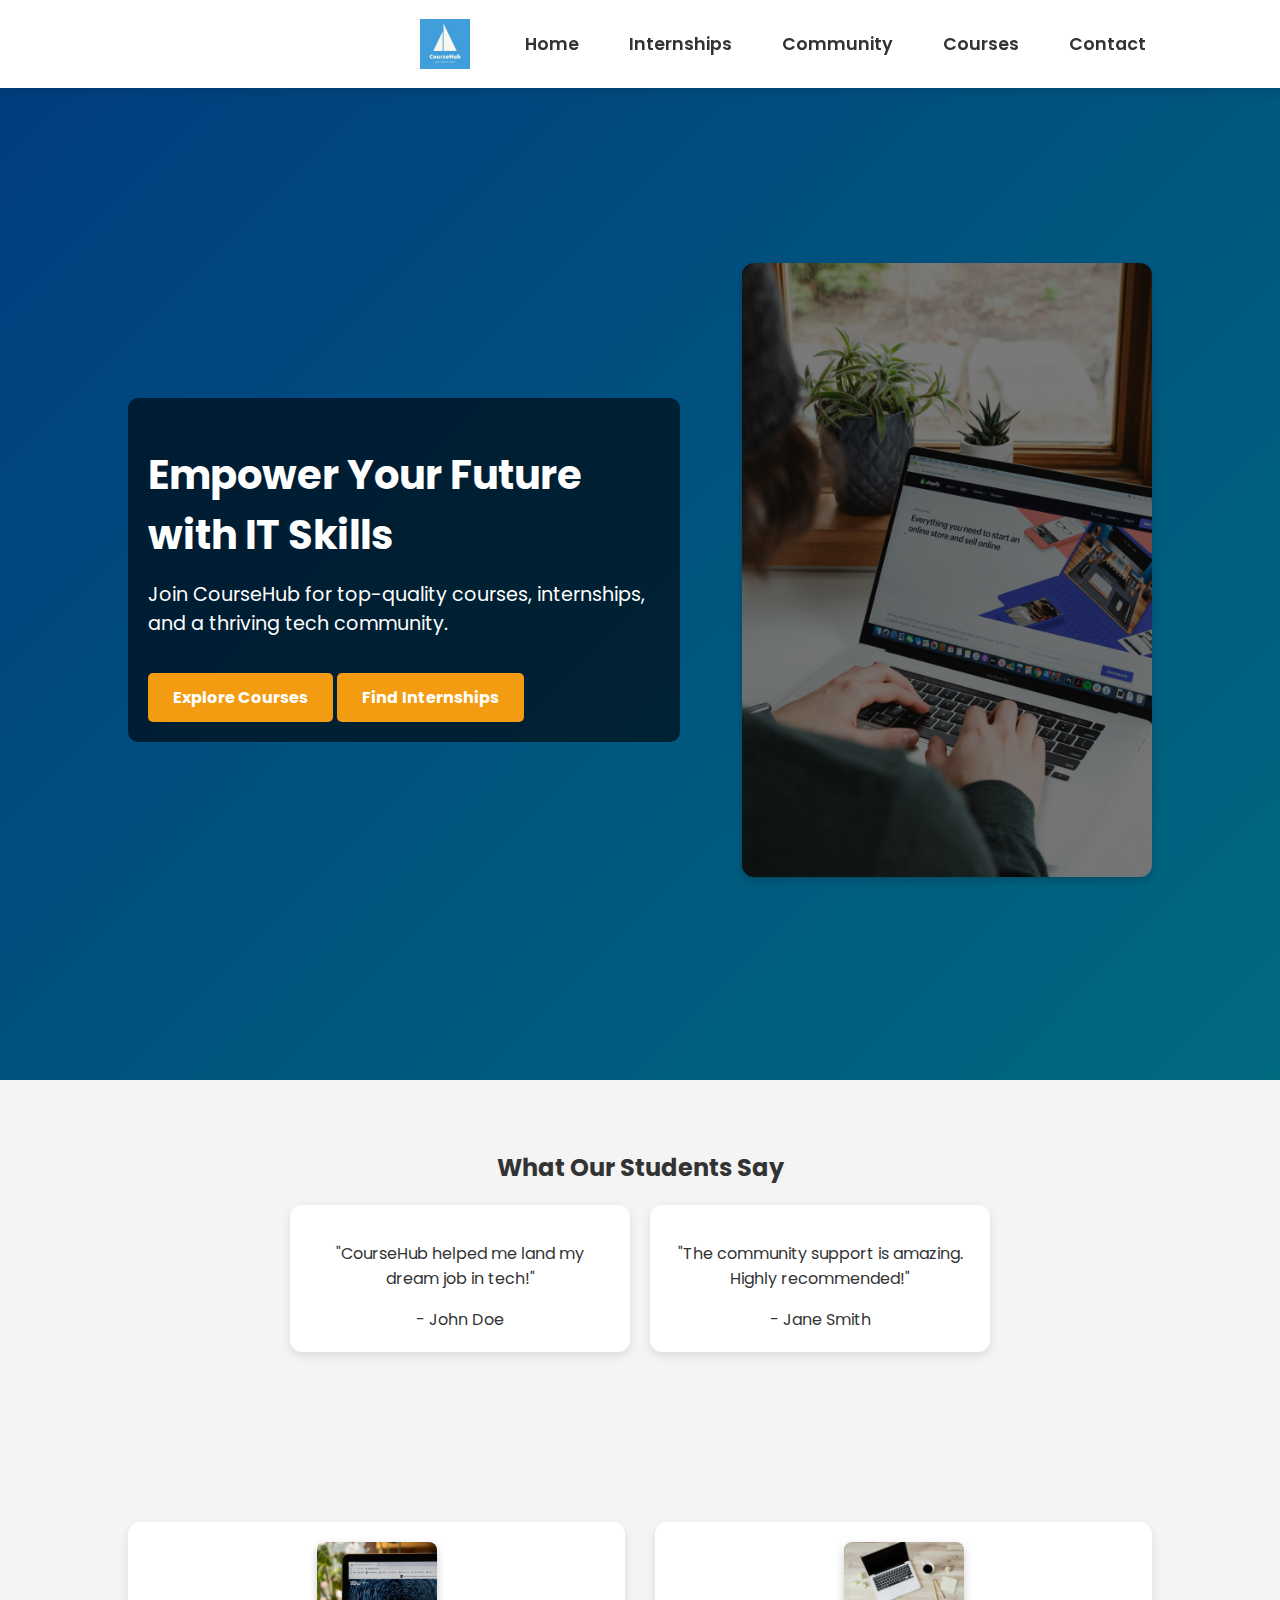
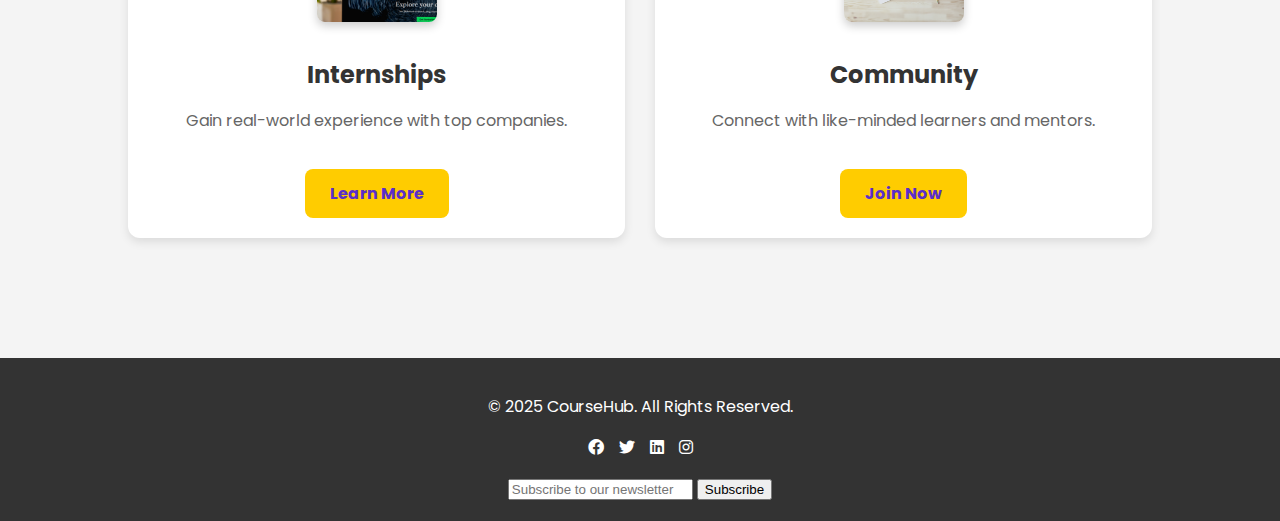
==== index.html @ 1e1254ca "Add files via upload" ====
<!DOCTYPE html>
<html lang="en">
  <head>
    <!-- Add this to the head of your HTML files -->
    <link
      rel="stylesheet"
      href="https://cdnjs.cloudflare.com/ajax/libs/font-awesome/6.0.0-beta3/css/all.min.css"
    />
    <meta charset="UTF-8" />
    <meta name="viewport" content="width=device-width, initial-scale=1.0" />
    <title>CourseHub - Learn & Grow</title>
    <link rel="stylesheet" href="styles.css" />
    <script defer src="script.js"></script>
    <link
      href="https://fonts.googleapis.com/css2?family=Poppins:wght@300;400;600&display=swap"
      rel="stylesheet"
    />
    <style>
      /* General Styles */
      body {
        font-family: "Poppins", sans-serif;
        margin: 0;
        padding: 0;
        background-color: #f4f4f4;
      }

      header {
        background: white;
        padding: 15px 10%;
        display: flex;
        align-items: center;
        justify-content: space-between;
        box-shadow: 0px 4px 10px rgba(0, 0, 0, 0.1);
      }

      .logo {
        margin-right: auto; /* Moves the logo to the far left */
      }

      .logo img {
        height: 50px; /* Adjust size if needed */
      }

      .nav-links {
        list-style: none;
        display: flex;
        gap: 20px;
      }

      .nav-links li {
        display: inline;
      }

      .nav-links a {
        text-decoration: none;
        font-weight: 600;
        color: #333;
        transition: color 0.3s ease;
      }

      .nav-links a:hover {
        color: #007bff;
      }

      /* Hero Section */
      .hero {
        display: flex;
        align-items: center;
        justify-content: space-between;
        text-align: left;
        padding: 60px 10%;
        background: linear-gradient(135deg, #007bff, #00d4ff);
        color: white;
        min-height: 60vh;
      }

      .hero-content {
        max-width: 50%;
      }

      .hero h1 {
        font-size: 2.5rem;
        margin-bottom: 15px;
      }

      .hero p {
        font-size: 1.2rem;
        margin-bottom: 20px;
      }

      .hero img {
        max-width: 40%;
        border-radius: 12px;
        box-shadow: 0px 4px 10px rgba(0, 0, 0, 0.2);
      }

      .btn {
        display: inline-block;
        padding: 12px 25px;
        background-color: #ffcc00;
        color: #333;
        text-decoration: none;
        font-weight: 600;
        border-radius: 8px;
        transition: background 0.3s ease-in-out;
      }

      .btn:hover {
        background-color: #ffaa00;
      }

      /* Features Section */
      .features {
        display: flex;
        justify-content: center;
        gap: 30px;
        padding: 50px 10%;
      }

      .feature-box {
        background: white;
        padding: 20px;
        border-radius: 12px;
        box-shadow: 0px 4px 10px rgba(0, 0, 0, 0.1);
        text-align: center;
        width: 350px;
        display: flex;
        flex-direction: column;
        justify-content: space-between;
        height: 100%;
      }

      .feature-box img {
        max-width: 100%;
        border-radius: 8px;
      }

      .feature-box h3 {
        margin: 15px 0;
      }

      .feature-content {
        flex-grow: 1;
      }

      .feature-box .btn {
        margin-top: auto;
      }

      /* Footer */
      footer {
        background: #333;
        color: white;
        text-align: center;
        padding: 20px 10px;
        margin-top: 50px;
      }

      .social-links {
        list-style: none;
        padding: 0;
        display: flex;
        justify-content: center;
        gap: 15px;
      }

      .social-links a {
        color: white;
        text-decoration: none;
        font-weight: bold;
      }

      /* Responsive Design */
      @media (max-width: 768px) {
        .hero {
          flex-direction: column;
          text-align: center;
        }

        .hero-content {
          max-width: 100%;
        }

        .hero img {
          max-width: 80%;
          margin-top: 20px;
        }

        .features {
          flex-direction: column;
          align-items: center;
        }

        .feature-box {
          width: 90%;
        }
      }
    </style>
  </head>
  <body>
    <header>
      <div class="progress-bar"></div>
      <div class="theme-toggle">
        <i class="fas fa-moon"></i>
        <!-- Moon icon for dark mode -->
      </div>
      <nav>
        <div class="logo">
          <img src="images/logo.jpeg" alt="CourseHub Logo" />
        </div>
        <ul class="nav-links">
          <li><a href="index.html">Home</a></li>
          <li><a href="internship.html">Internships</a></li>
          <li><a href="community.html">Community</a></li>
          <li><a href="courses.html">Courses</a></li>
          <li><a href="contact.html">Contact</a></li>
        </ul>
      </nav>
    </header>

    <!-- Update the Hero Section -->
    <section class="hero">
      <div class="hero-content">
        <h1>Empower Your Future with IT Skills</h1>
        <p>
          Join CourseHub for top-quality courses, internships, and a thriving
          tech community.
        </p>
        <a href="courses.html" class="btn">Explore Courses</a>
        <a href="internship.html" class="btn btn-secondary">Find Internships</a>
      </div>
      <img src="images/explore.jpg" alt="Explore Learning" />
    </section>

    <!-- Add Testimonials Section -->
    <section class="testimonials">
      <h2>What Our Students Say</h2>
      <div class="testimonial-container">
        <div class="testimonial-box">
          <p>"CourseHub helped me land my dream job in tech!"</p>
          <span>- John Doe</span>
        </div>
        <div class="testimonial-box">
          <p>"The community support is amazing. Highly recommended!"</p>
          <span>- Jane Smith</span>
        </div>
      </div>
    </section>

    <section class="features">
      <div class="feature-box">
        <img src="images/internship.jpg" alt="Internships" />
        <div class="feature-content">
          <h3>Internships</h3>
          <p>Gain real-world experience with top companies.</p>
        </div>
        <a href="internship.html" class="btn">Learn More</a>
      </div>

      <div class="feature-box">
        <img src="images/community.jpg" alt="Community" />
        <div class="feature-content">
          <h3>Community</h3>
          <p>Connect with like-minded learners and mentors.</p>
        </div>
        <a href="community.html" class="btn">Join Now</a>
      </div>
    </section>

    <!-- Update Footer -->
    <footer>
      <div class="footer-content">
        <p>&copy; 2025 CourseHub. All Rights Reserved.</p>
        <ul class="social-links">
          <li>
            <a href="#"><i class="fab fa-facebook"></i></a>
          </li>
          <li>
            <a href="#"><i class="fab fa-twitter"></i></a>
          </li>
          <li>
            <a href="#"><i class="fab fa-linkedin"></i></a>
          </li>
          <li>
            <a href="#"><i class="fab fa-instagram"></i></a>
          </li>
        </ul>
        <form class="newsletter-form">
          <input
            type="email"
            placeholder="Subscribe to our newsletter"
            required
          />
          <button type="submit">Subscribe</button>
        </form>
      </div>
    </footer>
    <div class="loader-wrapper">
      <div class="loader"></div>
    </div>

    <button class="scroll-to-top">
      <i class="fas fa-arrow-up"></i>
    </button>
  </body>
</html>
---- styles.css ----
/* General Styles */
body {
    font-family: 'Arial', sans-serif;
    margin: 0;
    padding: 0;
    box-sizing: border-box;
    background-color: #f8f9fa;
    color: #333;
}

/* Navigation Bar */
header {
    background: #002147;
    color: white;
    padding: 15px 20px;
    position: fixed;
    width: 100%;
    top: 0;
    left: 0;
    z-index: 1000;
}

nav {
    display: flex;
    justify-content: space-between;
    align-items: center;
    max-width: 1200px;
    margin: auto;
}

.logo {
    font-size: 1.8em;
    font-weight: bold;
}

.nav-links {
    list-style: none;
    display: flex;
}

.nav-links li {
    margin: 0 15px;
}

.nav-links a {
    color: white;
    text-decoration: none;
    font-size: 1.1em;
    transition: color 0.3s;
}

.nav-links a:hover {
    color: #f39c12;
}

.menu-toggle {
    display: none;
    font-size: 2em;
    cursor: pointer;
}

/* Hero Section */
.hero {
    background: linear-gradient(rgba(0, 0, 0, 0.7), rgba(0, 0, 0, 0.7)), url('images/hero-bg.jpg') no-repeat center center/cover;
    color: white;
    text-align: center;
    padding: 150px 20px;
    margin-top: 60px;
}

.hero h1 {
    font-size: 2.5em;
    font-weight: bold;
}

.hero p {
    font-size: 1.2em;
    margin-top: 10px;
    max-width: 600px;
    margin-left: auto;
    margin-right: auto;
}

.hero .btn {
    display: inline-block;
    margin-top: 15px;
    padding: 12px 25px;
    background: #f39c12;
    color: white;
    text-decoration: none;
    font-weight: bold;
    border-radius: 5px;
    transition: background 0.3s;
}

.hero .btn:hover {
    background: #e67e22;
}

/* Feature Sections */
.features {
    display: flex;
    justify-content: space-between;
    flex-wrap: wrap;
    max-width: 1200px;
    margin: 50px auto;
    text-align: center;
    padding: 20px;
}

.feature-box {
    flex: 1;
    background: white;
    margin: 20px;
    padding: 30px;
    border-radius: 10px;
    box-shadow: 0 4px 8px rgba(0, 0, 0, 0.1);
    transition: transform 0.3s;
}

.feature-box:hover {
    transform: scale(1.05);
}

.feature-box img {
    width: 100%;
    height: 180px;
    object-fit: cover;
    border-radius: 10px;
}

/* Footer */
footer {
    text-align: center;
    background: #002147;
    color: white;
    padding: 20px;
    margin-top: 50px;
}

/* Responsive Design */
@media (max-width: 768px) {
    .nav-links {
        display: none;
        flex-direction: column;
        background: #003366;
        position: absolute;
        top: 60px;
        left: 0;
        width: 100%;
    }
    
    .nav-links li {
        text-align: center;
        margin: 10px 0;
    }
    
    .menu-toggle {
        display: block;
    }
    
    .nav-links.active {
        display: flex;
    }
    
    .features {
        flex-direction: column;
        align-items: center;
    }
}
.logo img {
    height: 50px; /* Adjust the size */
    width: auto;
    display: block;
}

.hero {
    background: url("images/explore.jpg") no-repeat center center/cover;
    height: 100vh;
    display: flex;
    align-items: center;
    justify-content: center;
    text-align: center;
    color: white; /* Ensure text is readable */
    position: relative;
}

.hero::before {
    content: "";
    position: absolute;
    top: 0;
    left: 0;
    width: 100%;
    height: 100%;
    background: rgba(0, 0, 0, 0.5); /* Adds a dark overlay for better readability */
}

.hero-content {
    position: relative;
    z-index: 2; /* Ensures the text is above the overlay */
    max-width: 800px;
    padding: 20px;
    background: rgba(0, 0, 0, 0.6); /* Semi-transparent black background */
    border-radius: 10px;
}
.explore-future {
    text-align: center;
    padding: 40px 20px;
    background: #f4f4f4;
    font-size: 1.5rem;
}

.internship-section, .community-section {
    text-align: center;
    padding: 50px 20px;
    background: white;
}

.internship-section h2, .community-section h2 {
    font-size: 2rem;
    color: #333;
    margin-bottom: 10px;
}

.internship-section p, .community-section p {
    font-size: 1.2rem;
    color: #666;
    margin-bottom: 20px;
}

.internship-section img, .community-section img {
    width: 80%;
    max-width: 600px;
    height: auto;
    border-radius: 10px;
    box-shadow: 0px 4px 10px rgba(0, 0, 0, 0.2);
    transition: transform 0.3s ease-in-out;
}

.internship-section img:hover, .community-section img:hover {
    transform: scale(1.05);
}

.feature-box {
    display: flex;
    align-items: center;
    justify-content: space-between;
    background: white;
    padding: 20px;
    border-radius: 10px;
    box-shadow: 0px 4px 10px rgba(0, 0, 0, 0.1);
    max-width: 800px;
    margin: 20px auto;
    gap: 20px;
}

.feature-box img {
    width: 120px;
    height: auto;
    border-radius: 10px;
    box-shadow: 0px 4px 10px rgba(0, 0, 0, 0.2);
}

.feature-box h3 {
    font-size: 1.5rem;
    color: #333;
}

.feature-box p {
    font-size: 1rem;
    color: #666;
}

.feature-box a {
    text-decoration: none;
    font-weight: bold;
    color: #5a2ecb;
}

/* Button Animations */
.btn {
    display: inline-block;
    padding: 12px 25px;
    background-color: #007bff;
    color: white;
    text-decoration: none;
    font-weight: bold;
    border-radius: 8px;
    transition: all 0.3s ease-in-out;
  }
  
  .btn:hover {
    background-color: #0056b3;
    transform: translateY(-3px);
    box-shadow: 0px 4px 10px rgba(0, 0, 0, 0.2);
  }
  
  .btn-secondary {
    background-color: #ffcc00;
    color: #333;
  }
  
  .btn-secondary:hover {
    background-color: #ffaa00;
  }

  /* Testimonials Section */
.testimonials {
    text-align: center;
    padding: 50px 20px;
    background: #f4f4f4;
  }
  
  .testimonial-container {
    display: flex;
    justify-content: center;
    gap: 20px;
    flex-wrap: wrap;
  }
  
  .testimonial-box {
    background: white;
    padding: 20px;
    border-radius: 12px;
    box-shadow: 0px 4px 10px rgba(0, 0, 0, 0.1);
    max-width: 300px;
    transition: transform 0.3s ease-in-out;
  }
  
  .testimonial-box:hover {
    transform: translateY(-5px);
  }

  /* Dark Mode Styles */
body.dark-mode {
    background-color: #121212;
    color: #ffffff;
  }
  
  body.dark-mode header {
    background-color: #1f1f1f;
  }
  
  body.dark-mode .feature-box,
  body.dark-mode .community-box,
  body.dark-mode .internship-box,
  body.dark-mode .course-box {
    background-color: #1f1f1f;
    color: #ffffff;
  }
  
  body.dark-mode .btn {
    background-color: #007bff;
    color: #ffffff;
  }
  
  body.dark-mode .btn:hover {
    background-color: #0056b3;
  }
  
  .theme-toggle {
    cursor: pointer;
    margin-left: 20px;
    font-size: 1.5rem;
  }

  /* Loading Animation */
.loader-wrapper {
    position: fixed;
    top: 0;
    left: 0;
    width: 100%;
    height: 100%;
    background: #ffffff;
    display: flex;
    justify-content: center;
    align-items: center;
    z-index: 9999;
    transition: opacity 0.5s ease;
  }
  
  .loader {
    border: 8px solid #f3f3f3;
    border-top: 8px solid #007bff;
    border-radius: 50%;
    width: 60px;
    height: 60px;
    animation: spin 1s linear infinite;
  }
  
  @keyframes spin {
    0% { transform: rotate(0deg); }
    100% { transform: rotate(360deg); }
  }
  
  .loader-wrapper.hidden {
    opacity: 0;
    pointer-events: none;

  }

  /* Scroll-to-Top Button */
.scroll-to-top {
    position: fixed;
    bottom: 20px;
    right: 20px;
    background-color: #007bff;
    color: white;
    border: none;
    border-radius: 50%;
    width: 50px;
    height: 50px;
    font-size: 1.5rem;
    cursor: pointer;
    display: none;
    transition: background-color 0.3s ease;
  }
  
  .scroll-to-top:hover {
    background-color: #0056b3;
  }
  
  .scroll-to-top.visible {
    display: block;
  }

  .progress-bar {
    position: fixed;
    top: 0;
    left: 0;
    height: 4px;
    background: #007bff;
    width: 0%;
    z-index: 1001;
  }
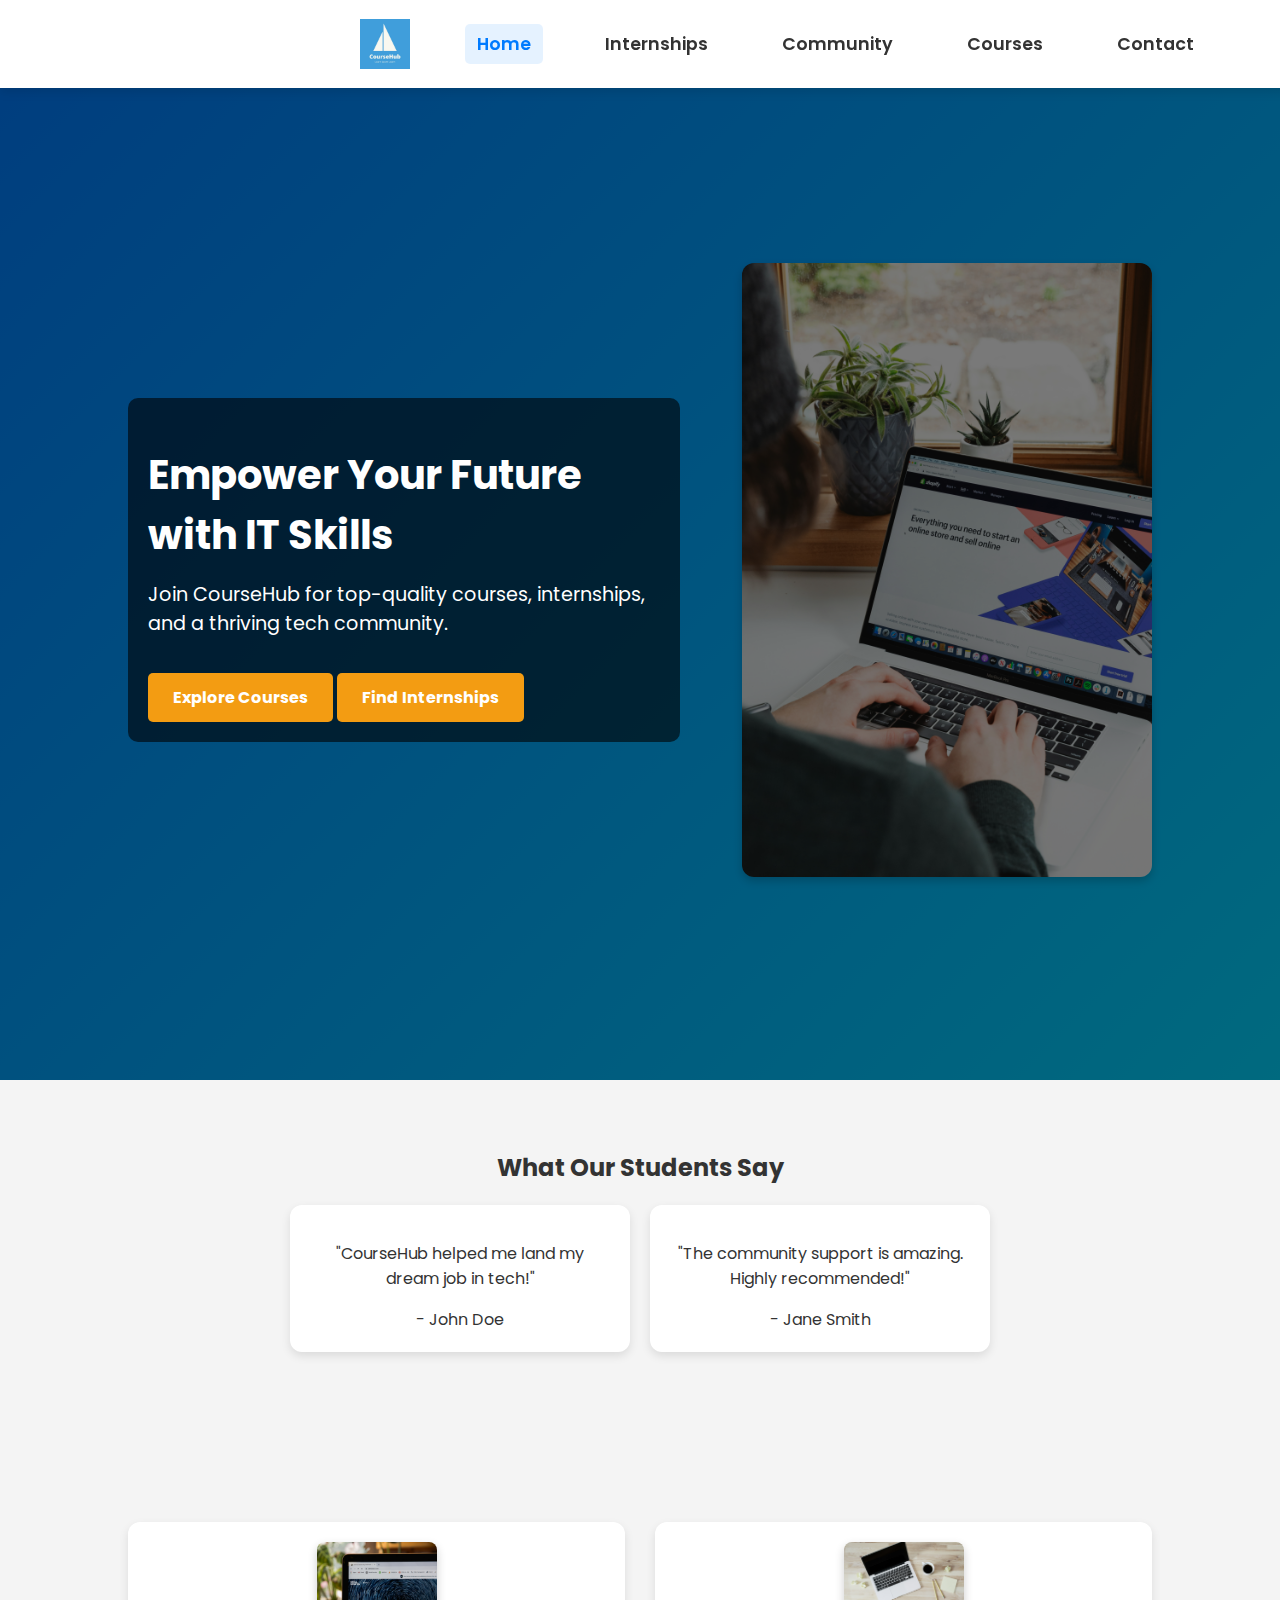
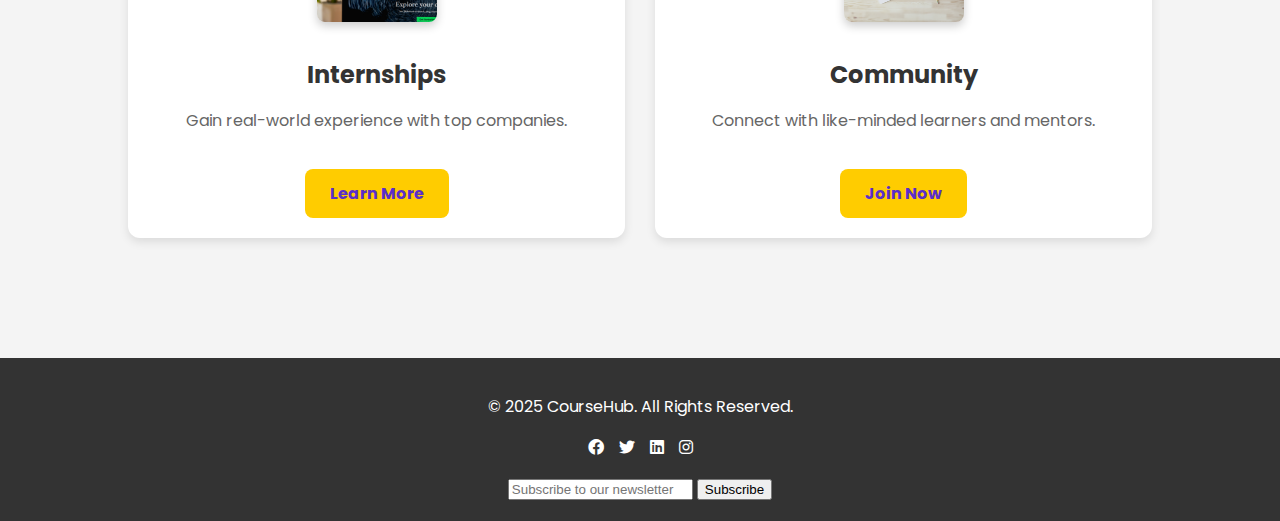
==== commit 0eb80b64: "index.html" ====
--- a/index.html
+++ b/index.html
@@ -215,6 +215,9 @@
           <li><a href="courses.html">Courses</a></li>
           <li><a href="contact.html">Contact</a></li>
         </ul>
+        <div class="menu-toggle">
+          <i class="fas fa-bars"></i>
+        </div>
       </nav>
     </header>
 
--- a/styles.css
+++ b/styles.css
@@ -432,4 +432,176 @@
     background: #007bff;
     width: 0%;
     z-index: 1001;
-  }+  }
+/* Bad: Fixed width */
+.container {
+  width: 1200px;
+}
+
+/* Good: Responsive width */
+.container {
+  width: 100%;
+  max-width: 1200px; /* Optional: Limits width on larger screens */
+}
+
+/* Default styles for larger screens */
+.container {
+  display: flex;
+  justify-content: space-between;
+}
+
+/* Styles for screens smaller than 768px (mobile devices) */
+@media (max-width: 768px) {
+  .container {
+    flex-direction: column; /* Stack items vertically */
+    align-items: center; /* Center items */
+  }
+}
+
+img {
+  max-width: 100%;
+  height: auto;
+}
+
+/* Hide the menu toggle button on larger screens */
+.menu-toggle {
+  display: none;
+  font-size: 1.5rem;
+  cursor: pointer;
+}
+
+/* Show the menu toggle button on smaller screens */
+@media (max-width: 768px) {
+  .menu-toggle {
+    display: block;
+  }
+
+  .nav-links {
+    display: none;
+    flex-direction: column;
+    background: #333;
+    position: absolute;
+    top: 60px;
+    left: 0;
+    width: 100%;
+    text-align: center;
+  }
+
+  .nav-links.active {
+    display: flex;
+  }
+}
+
+p {
+  word-wrap: break-word; /* Break long words */
+  overflow-wrap: break-word; /* Alternative for modern browsers */
+}
+
+/* General Styles */
+body {
+  font-family: "Poppins", sans-serif;
+  margin: 0;
+  padding: 0;
+  overflow-x: hidden; /* Prevent horizontal scrolling */
+}
+
+/* Header */
+header {
+  background: white;
+  padding: 15px 10%;
+  display: flex;
+  align-items: center;
+  justify-content: space-between;
+  box-shadow: 0px 4px 10px rgba(0, 0, 0, 0.1);
+}
+
+/* Navigation */
+.nav-links {
+  list-style: none;
+  display: flex;
+  gap: 20px;
+}
+
+.menu-toggle {
+  display: none;
+  font-size: 1.5rem;
+  cursor: pointer;
+}
+
+/* Hero Section */
+.hero {
+  display: flex;
+  align-items: center;
+  justify-content: space-between;
+  padding: 60px 10%;
+  background: linear-gradient(135deg, #007bff, #00d4ff);
+  color: white;
+}
+
+.hero-content {
+  max-width: 50%;
+}
+
+.hero img {
+  max-width: 40%;
+  border-radius: 12px;
+  box-shadow: 0px 4px 10px rgba(0, 0, 0, 0.2);
+}
+
+/* Media Queries for Mobile */
+@media (max-width: 768px) {
+  .hero {
+    flex-direction: column;
+    text-align: center;
+  }
+
+  .hero-content {
+    max-width: 100%;
+  }
+
+  .hero img {
+    max-width: 80%;
+    margin-top: 20px;
+  }
+
+  .menu-toggle {
+    display: block;
+  }
+
+  .nav-links {
+    display: none;
+    flex-direction: column;
+    background: #333;
+    position: absolute;
+    top: 60px;
+    left: 0;
+    width: 100%;
+    text-align: center;
+  }
+
+  .nav-links.active {
+    display: flex;
+  }
+}
+
+/* Navigation Links */
+.nav-links a {
+  text-decoration: none;
+  font-weight: 600;
+  color: #333;
+  transition: color 0.3s ease, background-color 0.3s ease; /* Add background transition */
+  padding: 8px 12px; /* Add padding for better click area */
+  border-radius: 5px; /* Add rounded corners */
+}
+
+/* Hover Effect */
+.nav-links a:hover {
+  color: #007bff;
+  background-color: rgba(0, 123, 255, 0.1); /* Light blue background on hover */
+}
+
+/* Active Tab */
+.nav-links a.active {
+  color: #007bff;
+  background-color: rgba(0, 123, 255, 0.1); /* Light blue background for active tab */
+}
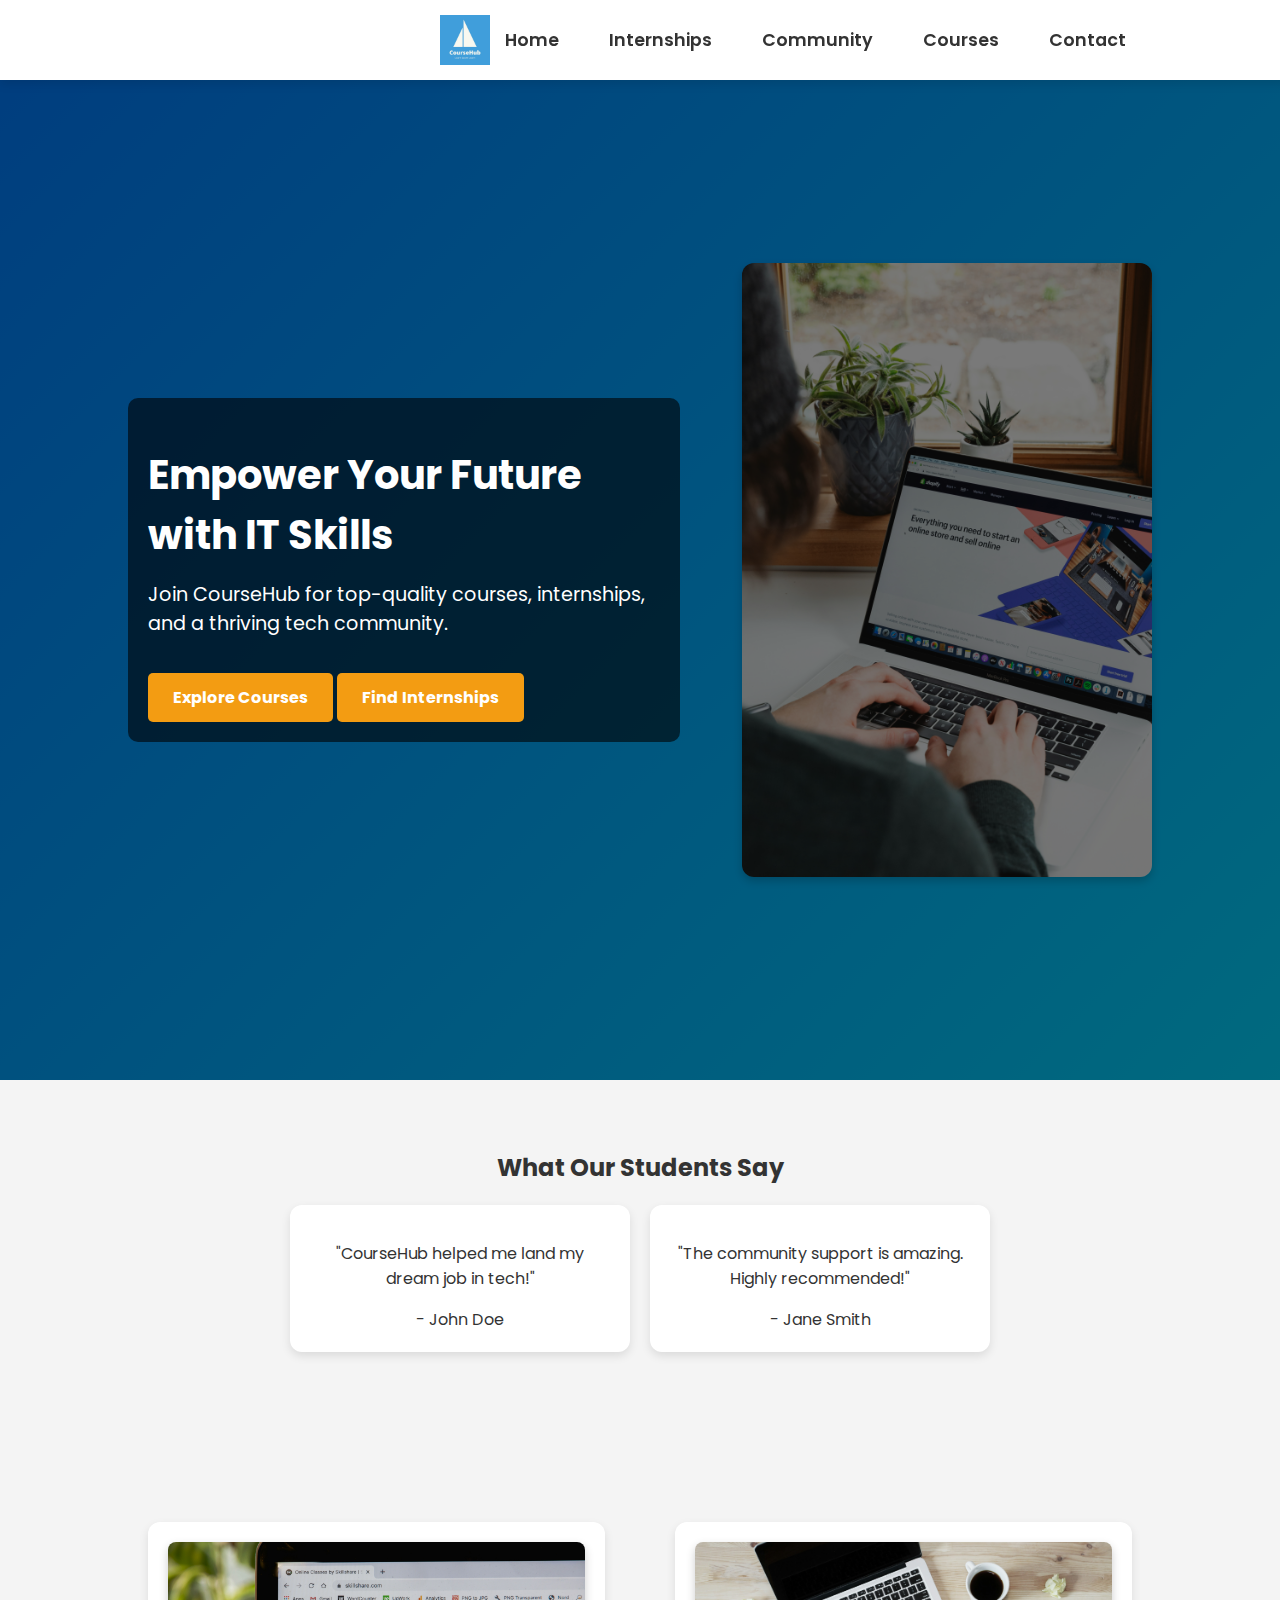
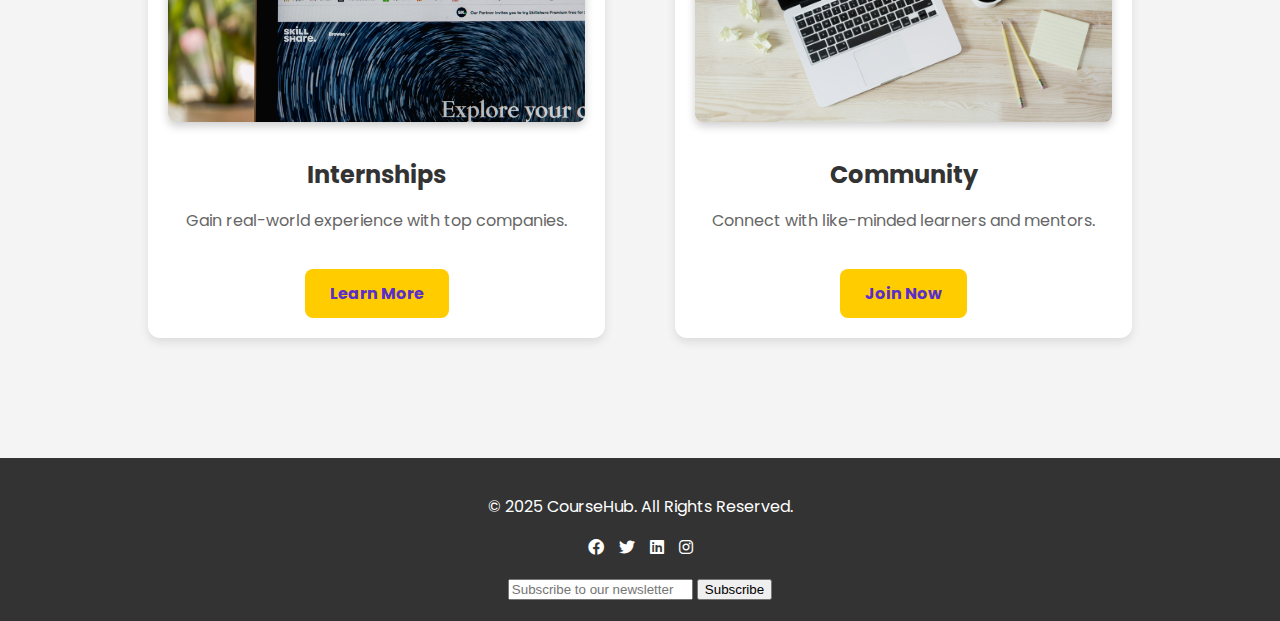
==== commit 7fa9d572: "index.html" ====
--- a/index.html
+++ b/index.html
@@ -8,6 +8,7 @@
     />
     <meta charset="UTF-8" />
     <meta name="viewport" content="width=device-width, initial-scale=1.0" />
+    <meta name="viewport" content="width=device-width, initial-scale=1.0, maximum-scale=1.0, user-scalable=no">
     <title>CourseHub - Learn & Grow</title>
     <link rel="stylesheet" href="styles.css" />
     <script defer src="script.js"></script>
--- a/styles.css
+++ b/styles.css
@@ -433,175 +433,771 @@
     width: 0%;
     z-index: 1001;
   }
-/* Bad: Fixed width */
+
+  /* Hide the menu toggle button on larger screens */
+.menu-toggle {
+    display: none;
+    font-size: 1.5rem;
+    cursor: pointer;
+  }
+  
+  /* Show the menu toggle button on smaller screens */
+  @media (max-width: 768px) {
+    .menu-toggle {
+      display: block;
+    }
+  
+    .nav-links {
+      display: none;
+      flex-direction: column;
+      background: #333;
+      position: absolute;
+      top: 60px;
+      left: 0;
+      width: 100%;
+      text-align: center;
+    }
+  
+    .nav-links.active {
+      display: flex;
+    }
+  }
+
+  img {
+    max-width: 100%;
+    height: auto;
+  }
+
+  .btn {
+    padding: 12px 24px; /* Increase padding */
+    font-size: 1rem; /* Increase font size */
+  }
+
+  body {
+    overflow-x: hidden; /* Hide horizontal overflow */
+  }
+
+  /* Instead of fixed widths */
 .container {
-  width: 1200px;
-}
-
-/* Good: Responsive width */
-.container {
-  width: 100%;
-  max-width: 1200px; /* Optional: Limits width on larger screens */
-}
-
-/* Default styles for larger screens */
-.container {
-  display: flex;
-  justify-content: space-between;
-}
-
-/* Styles for screens smaller than 768px (mobile devices) */
-@media (max-width: 768px) {
-  .container {
-    flex-direction: column; /* Stack items vertically */
-    align-items: center; /* Center items */
-  }
-}
-
-img {
-  max-width: 100%;
-  height: auto;
-}
-
-/* Hide the menu toggle button on larger screens */
+    width: 90%;  /* Instead of 1200px */
+    max-width: 1200px;
+    margin: auto;
+  }
+
+  
+  @media (max-width: 768px) {
+    nav {
+      flex-direction: column;
+      text-align: center;
+    }
+    
+    .menu-toggle {
+      display: block; /* Show menu toggle button */
+    }
+  
+    .nav-links {
+      display: none; /* Hide links initially */
+    }
+  /* General Styles */
+body {
+    font-family: 'Arial', sans-serif;
+    margin: 0;
+    padding: 0;
+    box-sizing: border-box;
+    background-color: #f8f9fa;
+    color: #333;
+    overflow-x: hidden; /* Prevent horizontal overflow */
+}
+
+/* Navigation Bar */
+header {
+    background: #002147;
+    color: white;
+    padding: 15px 20px;
+    position: fixed;
+    width: 100%;
+    top: 0;
+    left: 0;
+    z-index: 1000;
+}
+
+nav {
+    display: flex;
+    justify-content: space-between;
+    align-items: center;
+    max-width: 1200px;
+    margin: auto;
+}
+
+.logo {
+    font-size: 1.8em;
+    font-weight: bold;
+}
+
+.logo img {
+    height: 50px; /* Adjust the size */
+    width: auto;
+    display: block;
+}
+
+.nav-links {
+    list-style: none;
+    display: flex;
+    margin: 0;
+    padding: 0;
+}
+
+.nav-links li {
+    margin: 0 15px;
+}
+
+.nav-links a {
+    color: white;
+    text-decoration: none;
+    font-size: 1.1em;
+    transition: color 0.3s;
+}
+
+.nav-links a:hover {
+    color: #f39c12;
+}
+
 .menu-toggle {
-  display: none;
-  font-size: 1.5rem;
-  cursor: pointer;
-}
-
-/* Show the menu toggle button on smaller screens */
-@media (max-width: 768px) {
-  .menu-toggle {
-    display: block;
-  }
-
-  .nav-links {
     display: none;
-    flex-direction: column;
-    background: #333;
+    font-size: 1.5rem;
+    cursor: pointer;
+}
+
+/* Hero Section */
+.hero {
+    background: linear-gradient(rgba(0, 0, 0, 0.7), rgba(0, 0, 0, 0.7)), url('images/hero-bg.jpg') no-repeat center center/cover;
+    color: white;
+    text-align: center;
+    padding: 150px 20px;
+    margin-top: 60px;
+    height: 100vh;
+    display: flex;
+    align-items: center;
+    justify-content: center;
+    position: relative;
+}
+
+.hero::before {
+    content: "";
     position: absolute;
-    top: 60px;
+    top: 0;
     left: 0;
     width: 100%;
+    height: 100%;
+    background: rgba(0, 0, 0, 0.5); /* Dark overlay for better readability */
+}
+
+.hero-content {
+    position: relative;
+    z-index: 2;
+    max-width: 800px;
+    padding: 20px;
+    background: rgba(0, 0, 0, 0.6); /* Semi-transparent black background */
+    border-radius: 10px;
+}
+
+.hero h1 {
+    font-size: 2.5em;
+    font-weight: bold;
+}
+
+.hero p {
+    font-size: 1.2em;
+    margin-top: 10px;
+    max-width: 600px;
+    margin-left: auto;
+    margin-right: auto;
+}
+
+.hero .btn {
+    display: inline-block;
+    margin-top: 15px;
+    padding: 12px 25px;
+    background: #f39c12;
+    color: white;
+    text-decoration: none;
+    font-weight: bold;
+    border-radius: 5px;
+    transition: background 0.3s;
+}
+
+.hero .btn:hover {
+    background: #e67e22;
+}
+
+/* Feature Sections */
+.features {
+    display: flex;
+    justify-content: space-between;
+    flex-wrap: wrap;
+    max-width: 1200px;
+    margin: 50px auto;
     text-align: center;
-  }
-
-  .nav-links.active {
-    display: flex;
-  }
-}
-
-p {
-  word-wrap: break-word; /* Break long words */
-  overflow-wrap: break-word; /* Alternative for modern browsers */
-}
-
+    padding: 20px;
+}
+
+.feature-box {
+    flex: 1;
+    background: white;
+    margin: 20px;
+    padding: 30px;
+    border-radius: 10px;
+    box-shadow: 0 4px 8px rgba(0, 0, 0, 0.1);
+    transition: transform 0.3s;
+}
+
+.feature-box:hover {
+    transform: scale(1.05);
+}
+
+.feature-box img {
+    width: 100%;
+    height: 180px;
+    object-fit: cover;
+    border-radius: 10px;
+}
+
+/* Footer */
+footer {
+    text-align: center;
+    background: #002147;
+    color: white;
+    padding: 20px;
+    margin-top: 50px;
+}
+
+/* Responsive Design */
+@media (max-width: 768px) {
+    .nav-links {
+        display: none;
+        flex-direction: column;
+        background: #003366;
+        position: absolute;
+        top: 60px;
+        left: 0;
+        width: 100%;
+    }
+
+    .nav-links li {
+        text-align: center;
+        margin: 10px 0;
+    }
+
+    .menu-toggle {
+        display: block;
+    }
+
+    .nav-links.active {
+        max-height: 500px;
+    }
+
+    .features {
+        flex-direction: column;
+        align-items: center;
+    }
+
+    .hero {
+        padding: 100px 20px;
+    }
+
+    .hero h1 {
+        font-size: 2em;
+    }
+
+    .hero p {
+        font-size: 1em;
+    }
+
+    .feature-box {
+        margin: 10px 0;
+    }
+}
+
+/* Additional Mobile Optimizations */
+@media (max-width: 480px) {
+    .hero h1 {
+        font-size: 1.8em;
+    }
+
+    .hero p {
+        font-size: 0.9em;
+    }
+
+    .btn {
+        padding: 10px 20px;
+        font-size: 0.9em;
+    }
+}
+
+/* Dark Mode Styles */
+body.dark-mode {
+    background-color: #121212;
+    color: #ffffff;
+}
+
+body.dark-mode header {
+    background-color: #1f1f1f;
+}
+
+body.dark-mode .feature-box,
+body.dark-mode .community-box,
+body.dark-mode .internship-box,
+body.dark-mode .course-box {
+    background-color: #1f1f1f;
+    color: #ffffff;
+}
+
+body.dark-mode .btn {
+    background-color: #007bff;
+    color: #ffffff;
+}
+
+body.dark-mode .btn:hover {
+    background-color: #0056b3;
+}
+
+.theme-toggle {
+    cursor: pointer;
+    margin-left: 20px;
+    font-size: 1.5rem;
+}
+
+/* Loading Animation */
+.loader-wrapper {
+    position: fixed;
+    top: 0;
+    left: 0;
+    width: 100%;
+    height: 100%;
+    background: #ffffff;
+    display: flex;
+    justify-content: center;
+    align-items: center;
+    z-index: 9999;
+    transition: opacity 0.5s ease;
+}
+
+.loader {
+    border: 8px solid #f3f3f3;
+    border-top: 8px solid #007bff;
+    border-radius: 50%;
+    width: 60px;
+    height: 60px;
+    animation: spin 1s linear infinite;
+}
+
+@keyframes spin {
+    0% { transform: rotate(0deg); }
+    100% { transform: rotate(360deg); }
+}
+
+.loader-wrapper.hidden {
+    opacity: 0;
+    pointer-events: none;
+}
+
+/* Scroll-to-Top Button */
+.scroll-to-top {
+    position: fixed;
+    bottom: 20px;
+    right: 20px;
+    background-color: #007bff;
+    color: white;
+    border: none;
+    border-radius: 50%;
+    width: 50px;
+    height: 50px;
+    font-size: 1.5rem;
+    cursor: pointer;
+    display: none;
+    transition: background-color 0.3s ease;
+}
+
+.scroll-to-top:hover {
+    background-color: #0056b3;
+}
+
+.scroll-to-top.visible {
+    display: block;
+}
+
+.progress-bar {
+    position: fixed;
+    top: 0;
+    left: 0;
+    height: 4px;
+    background: #007bff;
+    width: 0%;
+    z-index: 1001;
+}
+    .nav-links.active {
+      display: block; /* Show when menu toggled */
+    }
+  }
 /* General Styles */
 body {
-  font-family: "Poppins", sans-serif;
-  margin: 0;
-  padding: 0;
-  overflow-x: hidden; /* Prevent horizontal scrolling */
-}
-
-/* Header */
+    font-family: 'Arial', sans-serif;
+    margin: 0;
+    padding: 0;
+    box-sizing: border-box;
+    background-color: #f8f9fa;
+    color: #333;
+    overflow-x: hidden; /* Prevent horizontal overflow */
+}
+
+/* Navigation Bar */
 header {
-  background: white;
-  padding: 15px 10%;
-  display: flex;
-  align-items: center;
-  justify-content: space-between;
-  box-shadow: 0px 4px 10px rgba(0, 0, 0, 0.1);
-}
-
-/* Navigation */
+    background: #002147;
+    color: white;
+    padding: 15px 20px;
+    position: fixed;
+    width: 100%;
+    top: 0;
+    left: 0;
+    z-index: 1000;
+}
+
+nav {
+    display: flex;
+    justify-content: space-between;
+    align-items: center;
+    max-width: 1200px;
+    margin: auto;
+}
+
+.logo {
+    font-size: 1.8em;
+    font-weight: bold;
+}
+
+.logo img {
+    height: 50px;
+    width: auto;
+    display: block;
+}
+
 .nav-links {
-  list-style: none;
-  display: flex;
-  gap: 20px;
+    list-style: none;
+    display: flex;
+    margin: 0;
+    padding: 0;
+}
+
+.nav-links li {
+    margin: 0 15px;
+}
+
+.nav-links a {
+    color: white;
+    text-decoration: none;
+    font-size: 1.1em;
+    transition: color 0.3s;
+}
+
+.nav-links a:hover {
+    color: #f39c12;
 }
 
 .menu-toggle {
-  display: none;
-  font-size: 1.5rem;
-  cursor: pointer;
+    display: none;
+    font-size: 1.5rem;
+    cursor: pointer;
 }
 
 /* Hero Section */
 .hero {
-  display: flex;
-  align-items: center;
-  justify-content: space-between;
-  padding: 60px 10%;
-  background: linear-gradient(135deg, #007bff, #00d4ff);
-  color: white;
-}
-
-.hero-content {
-  max-width: 50%;
-}
-
-.hero img {
-  max-width: 40%;
-  border-radius: 12px;
-  box-shadow: 0px 4px 10px rgba(0, 0, 0, 0.2);
-}
-
-/* Media Queries for Mobile */
-@media (max-width: 768px) {
-  .hero {
-    flex-direction: column;
+    background: linear-gradient(rgba(0, 0, 0, 0.7), rgba(0, 0, 0, 0.7)), url('images/hero-bg.jpg') no-repeat center center/cover;
+    color: white;
     text-align: center;
-  }
-
-  .hero-content {
-    max-width: 100%;
-  }
-
-  .hero img {
-    max-width: 80%;
-    margin-top: 20px;
-  }
-
-  .menu-toggle {
-    display: block;
-  }
-
-  .nav-links {
-    display: none;
-    flex-direction: column;
-    background: #333;
+    padding: 150px 20px;
+    margin-top: 60px;
+    height: 100vh;
+    display: flex;
+    align-items: center;
+    justify-content: center;
+    position: relative;
+}
+
+.hero::before {
+    content: "";
     position: absolute;
-    top: 60px;
+    top: 0;
     left: 0;
     width: 100%;
+    height: 100%;
+    background: rgba(0, 0, 0, 0.5); /* Dark overlay for better readability */
+}
+
+.hero-content {
+    position: relative;
+    z-index: 2;
+    max-width: 800px;
+    padding: 20px;
+    background: rgba(0, 0, 0, 0.6); /* Semi-transparent black background */
+    border-radius: 10px;
+}
+
+.hero h1 {
+    font-size: 2.5em;
+    font-weight: bold;
+}
+
+.hero p {
+    font-size: 1.2em;
+    margin-top: 10px;
+    max-width: 600px;
+    margin-left: auto;
+    margin-right: auto;
+}
+
+.hero .btn {
+    display: inline-block;
+    margin-top: 15px;
+    padding: 12px 25px;
+    background: #f39c12;
+    color: white;
+    text-decoration: none;
+    font-weight: bold;
+    border-radius: 5px;
+    transition: background 0.3s;
+}
+
+.hero .btn:hover {
+    background: #e67e22;
+}
+
+/* Feature Sections */
+.features {
+    display: flex;
+    justify-content: space-between;
+    flex-wrap: wrap;
+    max-width: 1200px;
+    margin: 50px auto;
     text-align: center;
-  }
-
-  .nav-links.active {
-    display: flex;
-  }
-}
-
-/* Navigation Links */
-.nav-links a {
-  text-decoration: none;
-  font-weight: 600;
-  color: #333;
-  transition: color 0.3s ease, background-color 0.3s ease; /* Add background transition */
-  padding: 8px 12px; /* Add padding for better click area */
-  border-radius: 5px; /* Add rounded corners */
-}
-
-/* Hover Effect */
-.nav-links a:hover {
-  color: #007bff;
-  background-color: rgba(0, 123, 255, 0.1); /* Light blue background on hover */
-}
-
-/* Active Tab */
-.nav-links a.active {
-  color: #007bff;
-  background-color: rgba(0, 123, 255, 0.1); /* Light blue background for active tab */
-}
+    padding: 20px;
+}
+
+.feature-box {
+    flex: 1;
+    background: white;
+    margin: 20px;
+    padding: 30px;
+    border-radius: 10px;
+    box-shadow: 0 4px 8px rgba(0, 0, 0, 0.1);
+    transition: transform 0.3s;
+}
+
+.feature-box:hover {
+    transform: scale(1.05);
+}
+
+.feature-box img {
+    width: 100%;
+    height: 180px;
+    object-fit: cover;
+    border-radius: 10px;
+}
+
+/* Footer */
+footer {
+    text-align: center;
+    background: #002147;
+    color: white;
+    padding: 20px;
+    margin-top: 50px;
+}
+
+/* Responsive Design */
+@media (max-width: 768px) {
+    .nav-links {
+        display: none;
+        flex-direction: column;
+        background: #003366;
+        position: absolute;
+        top: 60px;
+        left: 0;
+        width: 100%;
+    }
+
+    .nav-links li {
+        text-align: center;
+        margin: 10px 0;
+    }
+
+    .menu-toggle {
+        display: block;
+    }
+
+    .nav-links.active {
+        display: flex;
+    }
+
+    .features {
+        flex-direction: column;
+        align-items: center;
+    }
+
+    .hero {
+        padding: 100px 20px;
+    }
+
+    .hero h1 {
+        font-size: 2em;
+    }
+
+    .hero p {
+        font-size: 1em;
+    }
+
+    .feature-box {
+        margin: 10px 0;
+    }
+}
+
+@media (max-width: 480px) {
+    .hero h1 {
+        font-size: 1.8em;
+    }
+
+    .hero p {
+        font-size: 0.9em;
+    }
+
+    .btn {
+        padding: 10px 20px;
+        font-size: 0.9em;
+    }
+}
+
+/* Dark Mode Styles */
+body.dark-mode {
+    background-color: #121212;
+    color: #ffffff;
+}
+
+body.dark-mode header {
+    background-color: #1f1f1f;
+}
+
+body.dark-mode .feature-box {
+    background-color: #1f1f1f;
+    color: #ffffff;
+}
+
+body.dark-mode .btn {
+    background-color: #007bff;
+    color: #ffffff;
+}
+
+body.dark-mode .btn:hover {
+    background-color: #0056b3;
+}
+
+.theme-toggle {
+    cursor: pointer;
+    margin-left: 20px;
+    font-size: 1.5rem;
+}
+
+/* Loading Animation */
+.loader-wrapper {
+    position: fixed;
+    top: 0;
+    left: 0;
+    width: 100%;
+    height: 100%;
+    background: #ffffff;
+    display: flex;
+    justify-content: center;
+    align-items: center;
+    z-index: 9999;
+    transition: opacity 0.5s ease;
+}
+
+.loader {
+    border: 8px solid #f3f3f3;
+    border-top: 8px solid #007bff;
+    border-radius: 50%;
+    width: 60px;
+    height: 60px;
+    animation: spin 1s linear infinite;
+}
+
+@keyframes spin {
+    0% { transform: rotate(0deg); }
+    100% { transform: rotate(360deg); }
+}
+
+.loader-wrapper.hidden {
+    opacity: 0;
+    pointer-events: none;
+}
+
+/* Scroll-to-Top Button */
+.scroll-to-top {
+    position: fixed;
+    bottom: 20px;
+    right: 20px;
+    background-color: #007bff;
+    color: white;
+    border: none;
+    border-radius: 50%;
+    width: 50px;
+    height: 50px;
+    font-size: 1.5rem;
+    cursor: pointer;
+    display: none;
+    transition: background-color 0.3s ease;
+}
+
+.scroll-to-top:hover {
+    background-color: #0056b3;
+}
+
+.scroll-to-top.visible {
+    display: block;
+}
+
+/* Progress Bar */
+.progress-bar {
+    position: fixed;
+    top: 0;
+    left: 0;
+    height: 4px;
+    background: #007bff;
+    width: 0%;
+    z-index: 1001;
+}
+
+/* Responsive Images */
+img {
+    max-width: 100%;
+    height: auto;
+}
+
+/* Button Styles */
+.btn {
+    padding: 12px 24px;
+    font-size: 1rem;
+    border-radius: 8px;
+    transition: background-color 0.3s, transform 0.3s;
+}
+
+.btn:hover {
+    background-color: #0056b3;
+    transform: translateY(-2px);
+}
+
+.btn:active {
+    transform: translateY(0);
+}
+  img, video {
+    max-width: 100%;
+    height: auto;
+  }
+  
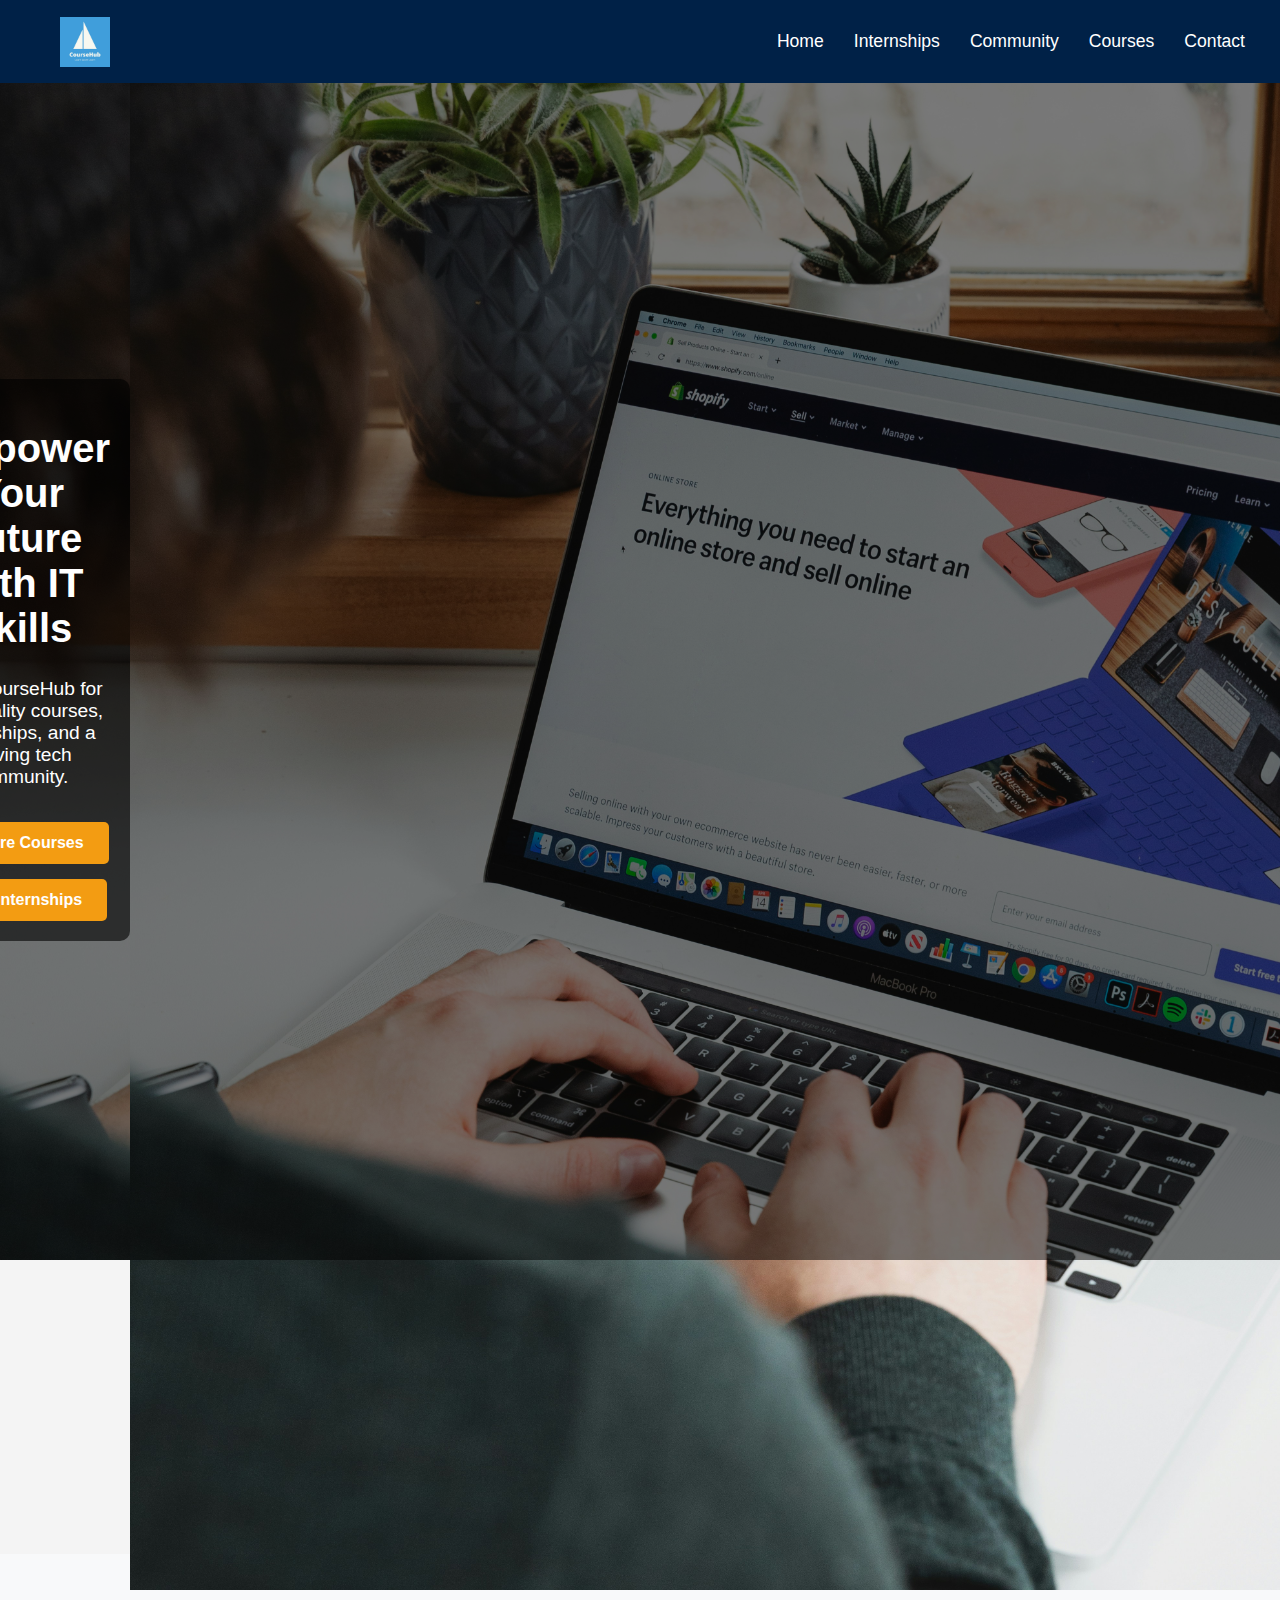
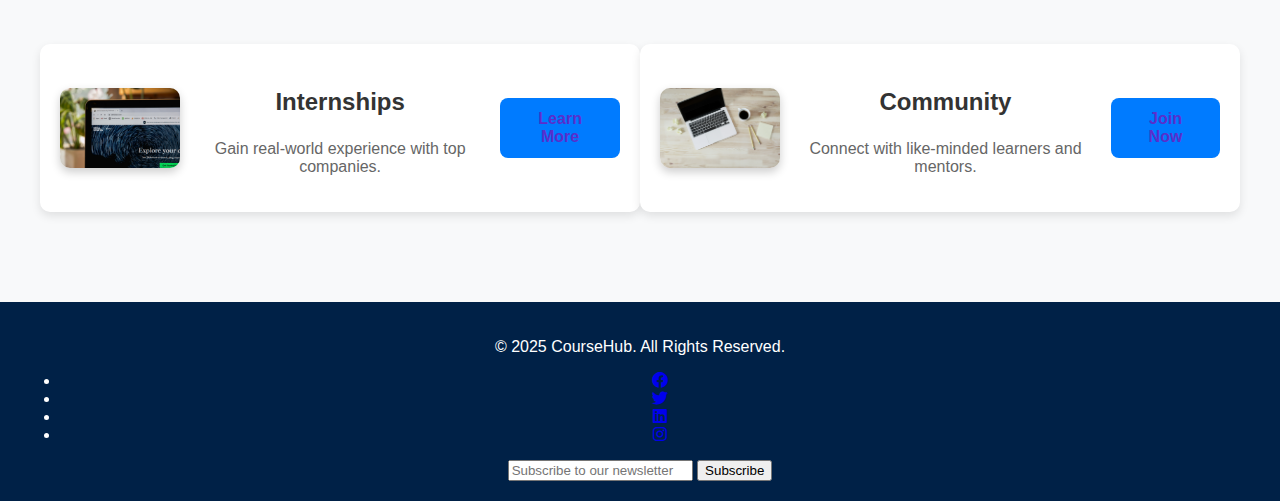
==== commit 65f96624: "index.html" ====
--- a/index.html
+++ b/index.html
@@ -1,210 +1,24 @@
 <!DOCTYPE html>
 <html lang="en">
   <head>
-    <!-- Add this to the head of your HTML files -->
+    <meta charset="UTF-8" />
+    <meta name="viewport" content="width=device-width, initial-scale=1.0" />
+    <title>CourseHub - Learn & Grow</title>
     <link
       rel="stylesheet"
       href="https://cdnjs.cloudflare.com/ajax/libs/font-awesome/6.0.0-beta3/css/all.min.css"
     />
-    <meta charset="UTF-8" />
-    <meta name="viewport" content="width=device-width, initial-scale=1.0" />
-    <meta name="viewport" content="width=device-width, initial-scale=1.0, maximum-scale=1.0, user-scalable=no">
-    <title>CourseHub - Learn & Grow</title>
-    <link rel="stylesheet" href="styles.css" />
-    <script defer src="script.js"></script>
     <link
       href="https://fonts.googleapis.com/css2?family=Poppins:wght@300;400;600&display=swap"
       rel="stylesheet"
     />
-    <style>
-      /* General Styles */
-      body {
-        font-family: "Poppins", sans-serif;
-        margin: 0;
-        padding: 0;
-        background-color: #f4f4f4;
-      }
-
-      header {
-        background: white;
-        padding: 15px 10%;
-        display: flex;
-        align-items: center;
-        justify-content: space-between;
-        box-shadow: 0px 4px 10px rgba(0, 0, 0, 0.1);
-      }
-
-      .logo {
-        margin-right: auto; /* Moves the logo to the far left */
-      }
-
-      .logo img {
-        height: 50px; /* Adjust size if needed */
-      }
-
-      .nav-links {
-        list-style: none;
-        display: flex;
-        gap: 20px;
-      }
-
-      .nav-links li {
-        display: inline;
-      }
-
-      .nav-links a {
-        text-decoration: none;
-        font-weight: 600;
-        color: #333;
-        transition: color 0.3s ease;
-      }
-
-      .nav-links a:hover {
-        color: #007bff;
-      }
-
-      /* Hero Section */
-      .hero {
-        display: flex;
-        align-items: center;
-        justify-content: space-between;
-        text-align: left;
-        padding: 60px 10%;
-        background: linear-gradient(135deg, #007bff, #00d4ff);
-        color: white;
-        min-height: 60vh;
-      }
-
-      .hero-content {
-        max-width: 50%;
-      }
-
-      .hero h1 {
-        font-size: 2.5rem;
-        margin-bottom: 15px;
-      }
-
-      .hero p {
-        font-size: 1.2rem;
-        margin-bottom: 20px;
-      }
-
-      .hero img {
-        max-width: 40%;
-        border-radius: 12px;
-        box-shadow: 0px 4px 10px rgba(0, 0, 0, 0.2);
-      }
-
-      .btn {
-        display: inline-block;
-        padding: 12px 25px;
-        background-color: #ffcc00;
-        color: #333;
-        text-decoration: none;
-        font-weight: 600;
-        border-radius: 8px;
-        transition: background 0.3s ease-in-out;
-      }
-
-      .btn:hover {
-        background-color: #ffaa00;
-      }
-
-      /* Features Section */
-      .features {
-        display: flex;
-        justify-content: center;
-        gap: 30px;
-        padding: 50px 10%;
-      }
-
-      .feature-box {
-        background: white;
-        padding: 20px;
-        border-radius: 12px;
-        box-shadow: 0px 4px 10px rgba(0, 0, 0, 0.1);
-        text-align: center;
-        width: 350px;
-        display: flex;
-        flex-direction: column;
-        justify-content: space-between;
-        height: 100%;
-      }
-
-      .feature-box img {
-        max-width: 100%;
-        border-radius: 8px;
-      }
-
-      .feature-box h3 {
-        margin: 15px 0;
-      }
-
-      .feature-content {
-        flex-grow: 1;
-      }
-
-      .feature-box .btn {
-        margin-top: auto;
-      }
-
-      /* Footer */
-      footer {
-        background: #333;
-        color: white;
-        text-align: center;
-        padding: 20px 10px;
-        margin-top: 50px;
-      }
-
-      .social-links {
-        list-style: none;
-        padding: 0;
-        display: flex;
-        justify-content: center;
-        gap: 15px;
-      }
-
-      .social-links a {
-        color: white;
-        text-decoration: none;
-        font-weight: bold;
-      }
-
-      /* Responsive Design */
-      @media (max-width: 768px) {
-        .hero {
-          flex-direction: column;
-          text-align: center;
-        }
-
-        .hero-content {
-          max-width: 100%;
-        }
-
-        .hero img {
-          max-width: 80%;
-          margin-top: 20px;
-        }
-
-        .features {
-          flex-direction: column;
-          align-items: center;
-        }
-
-        .feature-box {
-          width: 90%;
-        }
-      }
-    </style>
+    <link rel="stylesheet" href="styles.css" />
+    <script defer src="script.js"></script>
   </head>
   <body>
     <header>
-      <div class="progress-bar"></div>
-      <div class="theme-toggle">
-        <i class="fas fa-moon"></i>
-        <!-- Moon icon for dark mode -->
-      </div>
+      <div class="home-page"></div>
+      <!-- <div class="theme-toggle"><i class="fas fa-moon"></i></div>  -->
       <nav>
         <div class="logo">
           <img src="images/logo.jpeg" alt="CourseHub Logo" />
@@ -216,13 +30,10 @@
           <li><a href="courses.html">Courses</a></li>
           <li><a href="contact.html">Contact</a></li>
         </ul>
-        <div class="menu-toggle">
-          <i class="fas fa-bars"></i>
-        </div>
+        <div class="menu-toggle"><i class="fas fa-bars"></i></div>
       </nav>
     </header>
 
-    <!-- Update the Hero Section -->
     <section class="hero">
       <div class="hero-content">
         <h1>Empower Your Future with IT Skills</h1>
@@ -236,7 +47,6 @@
       <img src="images/explore.jpg" alt="Explore Learning" />
     </section>
 
-    <!-- Add Testimonials Section -->
     <section class="testimonials">
       <h2>What Our Students Say</h2>
       <div class="testimonial-container">
@@ -271,7 +81,6 @@
       </div>
     </section>
 
-    <!-- Update Footer -->
     <footer>
       <div class="footer-content">
         <p>&copy; 2025 CourseHub. All Rights Reserved.</p>
@@ -299,12 +108,6 @@
         </form>
       </div>
     </footer>
-    <div class="loader-wrapper">
-      <div class="loader"></div>
-    </div>
-
-    <button class="scroll-to-top">
-      <i class="fas fa-arrow-up"></i>
-    </button>
+    <button class="scroll-to-top"><i class="fas fa-arrow-up"></i></button>
   </body>
 </html>
--- a/styles.css
+++ b/styles.css
@@ -693,7 +693,7 @@
     }
 
     .nav-links.active {
-        max-height: 500px;
+        max-height: ;
     }
 
     .features {
@@ -839,363 +839,7 @@
       display: block; /* Show when menu toggled */
     }
   }
-/* General Styles */
-body {
-    font-family: 'Arial', sans-serif;
-    margin: 0;
-    padding: 0;
-    box-sizing: border-box;
-    background-color: #f8f9fa;
-    color: #333;
-    overflow-x: hidden; /* Prevent horizontal overflow */
-}
-
-/* Navigation Bar */
-header {
-    background: #002147;
-    color: white;
-    padding: 15px 20px;
-    position: fixed;
-    width: 100%;
-    top: 0;
-    left: 0;
-    z-index: 1000;
-}
-
-nav {
-    display: flex;
-    justify-content: space-between;
-    align-items: center;
-    max-width: 1200px;
-    margin: auto;
-}
-
-.logo {
-    font-size: 1.8em;
-    font-weight: bold;
-}
-
-.logo img {
-    height: 50px;
-    width: auto;
-    display: block;
-}
-
-.nav-links {
-    list-style: none;
-    display: flex;
-    margin: 0;
-    padding: 0;
-}
-
-.nav-links li {
-    margin: 0 15px;
-}
-
-.nav-links a {
-    color: white;
-    text-decoration: none;
-    font-size: 1.1em;
-    transition: color 0.3s;
-}
-
-.nav-links a:hover {
-    color: #f39c12;
-}
-
-.menu-toggle {
-    display: none;
-    font-size: 1.5rem;
-    cursor: pointer;
-}
-
-/* Hero Section */
-.hero {
-    background: linear-gradient(rgba(0, 0, 0, 0.7), rgba(0, 0, 0, 0.7)), url('images/hero-bg.jpg') no-repeat center center/cover;
-    color: white;
-    text-align: center;
-    padding: 150px 20px;
-    margin-top: 60px;
-    height: 100vh;
-    display: flex;
-    align-items: center;
-    justify-content: center;
-    position: relative;
-}
-
-.hero::before {
-    content: "";
-    position: absolute;
-    top: 0;
-    left: 0;
-    width: 100%;
-    height: 100%;
-    background: rgba(0, 0, 0, 0.5); /* Dark overlay for better readability */
-}
-
-.hero-content {
-    position: relative;
-    z-index: 2;
-    max-width: 800px;
-    padding: 20px;
-    background: rgba(0, 0, 0, 0.6); /* Semi-transparent black background */
-    border-radius: 10px;
-}
-
-.hero h1 {
-    font-size: 2.5em;
-    font-weight: bold;
-}
-
-.hero p {
-    font-size: 1.2em;
-    margin-top: 10px;
-    max-width: 600px;
-    margin-left: auto;
-    margin-right: auto;
-}
-
-.hero .btn {
-    display: inline-block;
-    margin-top: 15px;
-    padding: 12px 25px;
-    background: #f39c12;
-    color: white;
-    text-decoration: none;
-    font-weight: bold;
-    border-radius: 5px;
-    transition: background 0.3s;
-}
-
-.hero .btn:hover {
-    background: #e67e22;
-}
-
-/* Feature Sections */
-.features {
-    display: flex;
-    justify-content: space-between;
-    flex-wrap: wrap;
-    max-width: 1200px;
-    margin: 50px auto;
-    text-align: center;
-    padding: 20px;
-}
-
-.feature-box {
-    flex: 1;
-    background: white;
-    margin: 20px;
-    padding: 30px;
-    border-radius: 10px;
-    box-shadow: 0 4px 8px rgba(0, 0, 0, 0.1);
-    transition: transform 0.3s;
-}
-
-.feature-box:hover {
-    transform: scale(1.05);
-}
-
-.feature-box img {
-    width: 100%;
-    height: 180px;
-    object-fit: cover;
-    border-radius: 10px;
-}
-
-/* Footer */
-footer {
-    text-align: center;
-    background: #002147;
-    color: white;
-    padding: 20px;
-    margin-top: 50px;
-}
-
-/* Responsive Design */
-@media (max-width: 768px) {
-    .nav-links {
-        display: none;
-        flex-direction: column;
-        background: #003366;
-        position: absolute;
-        top: 60px;
-        left: 0;
-        width: 100%;
-    }
-
-    .nav-links li {
-        text-align: center;
-        margin: 10px 0;
-    }
-
-    .menu-toggle {
-        display: block;
-    }
-
-    .nav-links.active {
-        display: flex;
-    }
-
-    .features {
-        flex-direction: column;
-        align-items: center;
-    }
-
-    .hero {
-        padding: 100px 20px;
-    }
-
-    .hero h1 {
-        font-size: 2em;
-    }
-
-    .hero p {
-        font-size: 1em;
-    }
-
-    .feature-box {
-        margin: 10px 0;
-    }
-}
-
-@media (max-width: 480px) {
-    .hero h1 {
-        font-size: 1.8em;
-    }
-
-    .hero p {
-        font-size: 0.9em;
-    }
-
-    .btn {
-        padding: 10px 20px;
-        font-size: 0.9em;
-    }
-}
-
-/* Dark Mode Styles */
-body.dark-mode {
-    background-color: #121212;
-    color: #ffffff;
-}
-
-body.dark-mode header {
-    background-color: #1f1f1f;
-}
-
-body.dark-mode .feature-box {
-    background-color: #1f1f1f;
-    color: #ffffff;
-}
-
-body.dark-mode .btn {
-    background-color: #007bff;
-    color: #ffffff;
-}
-
-body.dark-mode .btn:hover {
-    background-color: #0056b3;
-}
-
-.theme-toggle {
-    cursor: pointer;
-    margin-left: 20px;
-    font-size: 1.5rem;
-}
-
-/* Loading Animation */
-.loader-wrapper {
-    position: fixed;
-    top: 0;
-    left: 0;
-    width: 100%;
-    height: 100%;
-    background: #ffffff;
-    display: flex;
-    justify-content: center;
-    align-items: center;
-    z-index: 9999;
-    transition: opacity 0.5s ease;
-}
-
-.loader {
-    border: 8px solid #f3f3f3;
-    border-top: 8px solid #007bff;
-    border-radius: 50%;
-    width: 60px;
-    height: 60px;
-    animation: spin 1s linear infinite;
-}
-
-@keyframes spin {
-    0% { transform: rotate(0deg); }
-    100% { transform: rotate(360deg); }
-}
-
-.loader-wrapper.hidden {
-    opacity: 0;
-    pointer-events: none;
-}
-
-/* Scroll-to-Top Button */
-.scroll-to-top {
-    position: fixed;
-    bottom: 20px;
-    right: 20px;
-    background-color: #007bff;
-    color: white;
-    border: none;
-    border-radius: 50%;
-    width: 50px;
-    height: 50px;
-    font-size: 1.5rem;
-    cursor: pointer;
-    display: none;
-    transition: background-color 0.3s ease;
-}
-
-.scroll-to-top:hover {
-    background-color: #0056b3;
-}
-
-.scroll-to-top.visible {
-    display: block;
-}
-
-/* Progress Bar */
-.progress-bar {
-    position: fixed;
-    top: 0;
-    left: 0;
-    height: 4px;
-    background: #007bff;
-    width: 0%;
-    z-index: 1001;
-}
-
-/* Responsive Images */
-img {
-    max-width: 100%;
-    height: auto;
-}
-
-/* Button Styles */
-.btn {
-    padding: 12px 24px;
-    font-size: 1rem;
-    border-radius: 8px;
-    transition: background-color 0.3s, transform 0.3s;
-}
-
-.btn:hover {
-    background-color: #0056b3;
-    transform: translateY(-2px);
-}
-
-.btn:active {
-    transform: translateY(0);
-}
+
   img, video {
     max-width: 100%;
     height: auto;
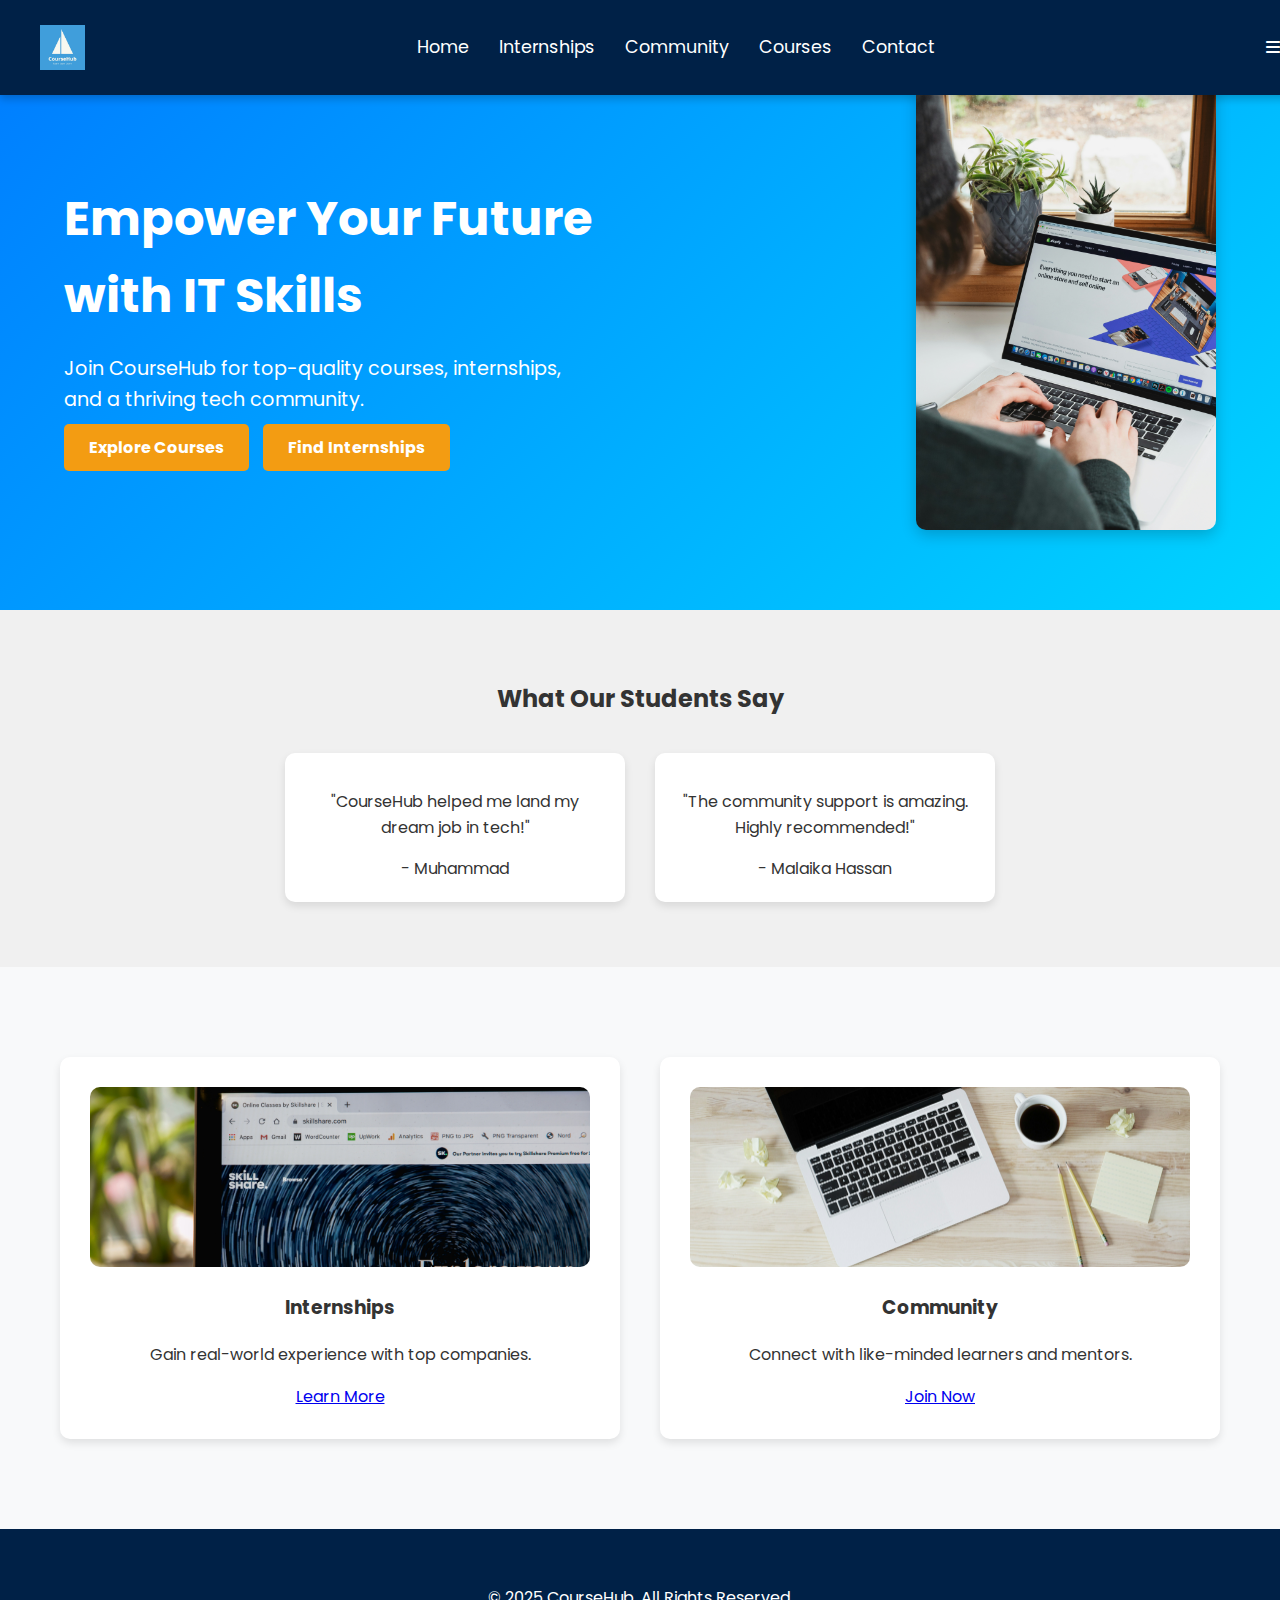
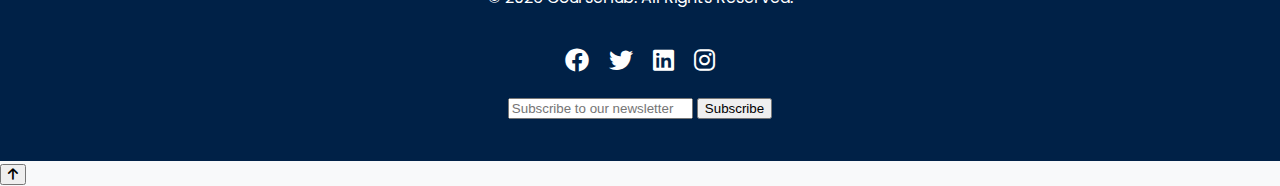
==== commit 74959a69: "Update index.html" ====
--- a/index.html
+++ b/index.html
@@ -52,11 +52,11 @@
       <div class="testimonial-container">
         <div class="testimonial-box">
           <p>"CourseHub helped me land my dream job in tech!"</p>
-          <span>- John Doe</span>
+          <span>- Muhammad</span>
         </div>
         <div class="testimonial-box">
           <p>"The community support is amazing. Highly recommended!"</p>
-          <span>- Jane Smith</span>
+          <span>- Malaika Hassan</span>
         </div>
       </div>
     </section>
--- a/styles.css
+++ b/styles.css
@@ -1,14 +1,67 @@
 /* General Styles */
 body {
-    font-family: 'Arial', sans-serif;
+    font-family: 'Poppins', sans-serif;
     margin: 0;
     padding: 0;
     box-sizing: border-box;
     background-color: #f8f9fa;
     color: #333;
-}
-
-/* Navigation Bar */
+    overflow-x: hidden;
+    line-height: 1.6;
+}
+
+/* Dark Mode */
+body.dark-mode {
+    background-color: #121212;
+    color: #ffffff;
+}
+
+body.dark-mode header, 
+body.dark-mode .feature-box {
+    background-color: #1f1f1f;
+    color: #ffffff;
+}
+
+body.dark-mode .btn {
+    background-color: #007bff;
+    color: #ffffff;
+}
+
+body.dark-mode .btn:hover {
+    background-color: #0056b3;
+}
+
+.dark-mode-toggle {
+    font-size: 1rem;
+    cursor: pointer;
+    color: white;
+    background: none;
+    border: none;
+    outline: none;
+    position: absolute;
+    left: 20px;  /* Position it to the far left */
+    z-index: 1100;
+}
+
+.theme-toggle {
+    font-size: 1.5rem;
+    cursor: pointer;
+    color: white;
+    background: none;
+    border: none;
+    outline: none;
+    position: absolute;
+    right: 20px; /* Default position for desktop */
+    top: 15px;
+    z-index: 1200;
+}
+/* Navigation */
+
+/* Hide dark mode toggle on the home page */
+.home .theme-toggle {
+    display: none;
+}
+
 header {
     background: #002147;
     color: white;
@@ -18,24 +71,40 @@
     top: 0;
     left: 0;
     z-index: 1000;
+    box-shadow: 0px 4px 8px rgba(0, 0, 0, 0.2);
+    overflow: visible;
 }
 
 nav {
     display: flex;
+    align-items: center;
     justify-content: space-between;
-    align-items: center;
-    max-width: 1200px;
-    margin: auto;
-}
-
+    padding: 10px 20px;
+    position: relative;
+    background: #002147;
+    color: white;
+}
+
+/* Logo */
 .logo {
-    font-size: 1.8em;
-    font-weight: bold;
-}
+    height: 45px;
+    width: auto;
+    display: block;
+    
+}
+
+
+.logo img {
+    height: 45px; /* Slightly smaller for better fit */
+    width: auto;
+}
+
 
 .nav-links {
     list-style: none;
     display: flex;
+    margin: 0;
+    padding: 0;
 }
 
 .nav-links li {
@@ -46,61 +115,131 @@
     color: white;
     text-decoration: none;
     font-size: 1.1em;
-    transition: color 0.3s;
+    transition: color 0.3s ease;
+}
+.nav-header {
+    display: flex;
+    align-items: center;
+    justify-content: space-between;
+    width: 100%;
 }
 
 .nav-links a:hover {
     color: #f39c12;
 }
 
-.menu-toggle {
-    display: none;
-    font-size: 2em;
-    cursor: pointer;
+.nav-icons {
+    display: flex;
+    align-items: center;
+    gap: 15px;
 }
 
 /* Hero Section */
 .hero {
-    background: linear-gradient(rgba(0, 0, 0, 0.7), rgba(0, 0, 0, 0.7)), url('images/hero-bg.jpg') no-repeat center center/cover;
-    color: white;
-    text-align: center;
-    padding: 150px 20px;
-    margin-top: 60px;
+    display: flex;
+    align-items: center;
+    justify-content: space-between;
+    text-align: left;
+    padding: 80px 5%; /* Reduced padding */
+    background: linear-gradient(135deg, #007bff, #00d4ff);
+    color: white;
+    min-height: 50vh; /* Reduced height */
+}
+
+.hero-content {
+    max-width: 50%;
 }
 
 .hero h1 {
-    font-size: 2.5em;
+    font-size: 3em;
     font-weight: bold;
+    margin-bottom: 15px;
 }
 
 .hero p {
     font-size: 1.2em;
-    margin-top: 10px;
-    max-width: 600px;
-    margin-left: auto;
-    margin-right: auto;
+    max-width: 500px;
+    margin-bottom: 20px;
 }
 
 .hero .btn {
-    display: inline-block;
-    margin-top: 15px;
     padding: 12px 25px;
+    margin: 10px 10px 0 0;
     background: #f39c12;
     color: white;
     text-decoration: none;
     font-weight: bold;
     border-radius: 5px;
-    transition: background 0.3s;
+    transition: background 0.3s, transform 0.2s;
 }
 
 .hero .btn:hover {
     background: #e67e22;
-}
-
-/* Feature Sections */
+    transform: translateY(-2px);
+}
+
+.hero img {
+    max-width: 45%;
+    height: auto;
+    max-height: 450px;
+    object-fit: cover;
+    border-radius: 10px;
+    box-shadow: 0px 5px 15px rgba(0, 0, 0, 0.2);
+}
+
+/* Responsive Design */
+@media (max-width: 1024px) {
+    .hero {
+        flex-direction: column;
+        text-align: center;
+        padding: 60px 5%; /* Adjusted padding */
+        min-height: 40vh; /* Further reduced height */
+        padding-top: 100px;
+    }
+
+    .hero-content {
+        max-width: 100%;
+        margin-bottom: 30px;
+    }
+
+    .hero img {
+        max-width: 90%;
+        max-height: 350px;
+    }
+}
+
+@media (max-width: 600px) {
+    .hero h1 {
+        font-size: 2em; /* Reduce title size slightly */
+    }
+
+    .hero p {
+        font-size: 1em;
+        padding: 0 10px; /* Ensure text has space */
+    }
+
+    .hero .btn {
+        width: 100%; /* Full width */
+        max-width: 250px; /* Prevent stretching */
+        display: block; /* Stack buttons */
+        margin: 10px auto; /* Center align */
+        font-size: 1rem; /* Keep text readable */
+        text-align: center;
+        padding: 12px 15px;
+        white-space: nowrap; /* Prevents breaking */
+    }
+
+    .hero img {
+        max-width: 100%;
+        max-height: 280px; /* Adjusted */
+    }
+}
+
+
+/* Features Section */
 .features {
     display: flex;
-    justify-content: space-between;
+    justify-content: center;
     flex-wrap: wrap;
     max-width: 1200px;
     margin: 50px auto;
@@ -115,11 +254,12 @@
     padding: 30px;
     border-radius: 10px;
     box-shadow: 0 4px 8px rgba(0, 0, 0, 0.1);
-    transition: transform 0.3s;
+    transition: transform 0.3s ease, box-shadow 0.3s ease;
 }
 
 .feature-box:hover {
-    transform: scale(1.05);
+    transform: translateY(-5px);
+    box-shadow: 0 10px 20px rgba(0, 0, 0, 0.2);
 }
 
 .feature-box img {
@@ -129,6 +269,28 @@
     border-radius: 10px;
 }
 
+/* Testimonials */
+.testimonials {
+    text-align: center;
+    padding: 50px 20px;
+    background: #f0f0f0;
+}
+
+.testimonial-container {
+    display: flex;
+    justify-content: center;
+    flex-wrap: wrap;
+}
+
+.testimonial-box {
+    background: white;
+    padding: 20px;
+    margin: 15px;
+    width: 300px;
+    border-radius: 10px;
+    box-shadow: 0 4px 8px rgba(0, 0, 0, 0.1);
+}
+
 /* Footer */
 footer {
     text-align: center;
@@ -137,9 +299,53 @@
     padding: 20px;
     margin-top: 50px;
 }
-
-/* Responsive Design */
+/* Footer Styling */
+.footer-content {
+    display: flex;
+    flex-direction: column;
+    align-items: center;
+    text-align: center;
+    padding: 20px;
+    background: #002147;
+    color: white;
+}
+
+/* Social Media Icons - Row Layout */
+.social-links {
+    list-style: none;
+    display: flex;
+    justify-content: center;
+    gap: 20px; /* Space between icons */
+    padding: 0;
+    margin: 15px 0;
+}
+
+.social-links li {
+    display: inline-block;
+}
+
+.social-links a {
+    color: white; /* Make icons white */
+    font-size: 1.5rem; /* Adjust size */
+    transition: color 0.3s ease;
+}
+
+.social-links a:hover {
+    color: #f39c12; /* Optional: Change color on hover */
+}
+
+
+
+/* Responsive Navigation */
 @media (max-width: 768px) {
+
+    nav {
+        display: flex;
+        align-items: center;
+        justify-content: center; /* Center logo */
+        position: relative;
+    }
+    
     .nav-links {
         display: none;
         flex-direction: column;
@@ -148,700 +354,95 @@
         top: 60px;
         left: 0;
         width: 100%;
-    }
-    
-    .nav-links li {
-        text-align: center;
-        margin: 10px 0;
-    }
-    
+        padding: 10px 0;
+    }
+
+    .nav-links.active {
+        display: flex;
+    }
+
+    .nav-header {
+        display: flex;
+        align-items: center;
+        justify-content: space-between;
+    }
+
+    .nav-icons {
+        display: flex;
+        align-items: center;
+        gap: 10px;
+        position: absolute;
+        right: 20px; /* Keep them at the right */
+        top: 15px;
+    }
+
+    .theme-toggle {
+        order: 1; /* Ensures 🌙 is first */
+    }
+
+    
+
+    .dark-mode-toggle {
+    font-size: 1.5rem;
+    position: absolute;
+    left: 15px; /* Fully align to the left */
+    top: 15px; /* Align with the menu toggle */
+    transform: none; /* Remove vertical centering */
+    z-index: 1200; /* Keep above other elements */
+}
+
+    
+
+    
+
     .menu-toggle {
         display: block;
-    }
-    
-    .nav-links.active {
-        display: flex;
-    }
+        font-size: 2rem; /* Ensure visibility */
+        position: fixed;  /* Change from absolute to fixed */
+        right: 20px; /* Move it inward */
+        top: 15px; /* Adjust top spacing */
+        color: white;
+        z-index: 1100; /* Ensure it stays above other elements */
+        cursor: pointer;
+        order: 2;
+    }
+
+    .logo {
+        gap: 10px;
+        left: 50%;
+        transform: translateX(-50%);
+    
+         /* Reduce space for smaller screens */
+    }
+
+    .logo img {
+        height: 40px; /* Adjust size for mobile */
+    }
+
+    body.home-page .logo {
+        left: 100%;
+        transform: none;
+    }
+
     
     .features {
         flex-direction: column;
         align-items: center;
     }
-}
-.logo img {
-    height: 50px; /* Adjust the size */
-    width: auto;
-    display: block;
-}
-
-.hero {
-    background: url("images/explore.jpg") no-repeat center center/cover;
-    height: 100vh;
-    display: flex;
-    align-items: center;
-    justify-content: center;
-    text-align: center;
-    color: white; /* Ensure text is readable */
-    position: relative;
-}
-
-.hero::before {
-    content: "";
-    position: absolute;
-    top: 0;
-    left: 0;
-    width: 100%;
-    height: 100%;
-    background: rgba(0, 0, 0, 0.5); /* Adds a dark overlay for better readability */
-}
-
-.hero-content {
-    position: relative;
-    z-index: 2; /* Ensures the text is above the overlay */
-    max-width: 800px;
-    padding: 20px;
-    background: rgba(0, 0, 0, 0.6); /* Semi-transparent black background */
-    border-radius: 10px;
-}
-.explore-future {
-    text-align: center;
-    padding: 40px 20px;
-    background: #f4f4f4;
-    font-size: 1.5rem;
-}
-
-.internship-section, .community-section {
-    text-align: center;
-    padding: 50px 20px;
-    background: white;
-}
-
-.internship-section h2, .community-section h2 {
-    font-size: 2rem;
-    color: #333;
-    margin-bottom: 10px;
-}
-
-.internship-section p, .community-section p {
-    font-size: 1.2rem;
-    color: #666;
-    margin-bottom: 20px;
-}
-
-.internship-section img, .community-section img {
-    width: 80%;
-    max-width: 600px;
-    height: auto;
-    border-radius: 10px;
-    box-shadow: 0px 4px 10px rgba(0, 0, 0, 0.2);
-    transition: transform 0.3s ease-in-out;
-}
-
-.internship-section img:hover, .community-section img:hover {
-    transform: scale(1.05);
-}
-
-.feature-box {
-    display: flex;
-    align-items: center;
-    justify-content: space-between;
-    background: white;
-    padding: 20px;
-    border-radius: 10px;
-    box-shadow: 0px 4px 10px rgba(0, 0, 0, 0.1);
-    max-width: 800px;
-    margin: 20px auto;
-    gap: 20px;
-}
-
-.feature-box img {
-    width: 120px;
-    height: auto;
-    border-radius: 10px;
-    box-shadow: 0px 4px 10px rgba(0, 0, 0, 0.2);
-}
-
-.feature-box h3 {
-    font-size: 1.5rem;
-    color: #333;
-}
-
-.feature-box p {
-    font-size: 1rem;
-    color: #666;
-}
-
-.feature-box a {
-    text-decoration: none;
-    font-weight: bold;
-    color: #5a2ecb;
-}
-
-/* Button Animations */
-.btn {
-    display: inline-block;
-    padding: 12px 25px;
-    background-color: #007bff;
-    color: white;
-    text-decoration: none;
-    font-weight: bold;
-    border-radius: 8px;
-    transition: all 0.3s ease-in-out;
-  }
-  
-  .btn:hover {
-    background-color: #0056b3;
-    transform: translateY(-3px);
-    box-shadow: 0px 4px 10px rgba(0, 0, 0, 0.2);
-  }
-  
-  .btn-secondary {
-    background-color: #ffcc00;
-    color: #333;
-  }
-  
-  .btn-secondary:hover {
-    background-color: #ffaa00;
-  }
-
-  /* Testimonials Section */
-.testimonials {
-    text-align: center;
-    padding: 50px 20px;
-    background: #f4f4f4;
-  }
-  
-  .testimonial-container {
-    display: flex;
-    justify-content: center;
-    gap: 20px;
-    flex-wrap: wrap;
-  }
-  
-  .testimonial-box {
-    background: white;
-    padding: 20px;
-    border-radius: 12px;
-    box-shadow: 0px 4px 10px rgba(0, 0, 0, 0.1);
-    max-width: 300px;
-    transition: transform 0.3s ease-in-out;
-  }
-  
-  .testimonial-box:hover {
-    transform: translateY(-5px);
-  }
-
-  /* Dark Mode Styles */
-body.dark-mode {
-    background-color: #121212;
-    color: #ffffff;
-  }
-  
-  body.dark-mode header {
-    background-color: #1f1f1f;
-  }
-  
-  body.dark-mode .feature-box,
-  body.dark-mode .community-box,
-  body.dark-mode .internship-box,
-  body.dark-mode .course-box {
-    background-color: #1f1f1f;
-    color: #ffffff;
-  }
-  
-  body.dark-mode .btn {
-    background-color: #007bff;
-    color: #ffffff;
-  }
-  
-  body.dark-mode .btn:hover {
-    background-color: #0056b3;
-  }
-  
-  .theme-toggle {
-    cursor: pointer;
-    margin-left: 20px;
-    font-size: 1.5rem;
-  }
-
-  /* Loading Animation */
-.loader-wrapper {
-    position: fixed;
-    top: 0;
-    left: 0;
-    width: 100%;
-    height: 100%;
-    background: #ffffff;
-    display: flex;
-    justify-content: center;
-    align-items: center;
-    z-index: 9999;
-    transition: opacity 0.5s ease;
-  }
-  
-  .loader {
-    border: 8px solid #f3f3f3;
-    border-top: 8px solid #007bff;
-    border-radius: 50%;
-    width: 60px;
-    height: 60px;
-    animation: spin 1s linear infinite;
-  }
-  
-  @keyframes spin {
-    0% { transform: rotate(0deg); }
-    100% { transform: rotate(360deg); }
-  }
-  
-  .loader-wrapper.hidden {
-    opacity: 0;
-    pointer-events: none;
-
-  }
-
-  /* Scroll-to-Top Button */
-.scroll-to-top {
-    position: fixed;
-    bottom: 20px;
-    right: 20px;
-    background-color: #007bff;
-    color: white;
-    border: none;
-    border-radius: 50%;
-    width: 50px;
-    height: 50px;
-    font-size: 1.5rem;
-    cursor: pointer;
-    display: none;
-    transition: background-color 0.3s ease;
-  }
-  
-  .scroll-to-top:hover {
-    background-color: #0056b3;
-  }
-  
-  .scroll-to-top.visible {
-    display: block;
-  }
-
-  .progress-bar {
-    position: fixed;
-    top: 0;
-    left: 0;
-    height: 4px;
-    background: #007bff;
-    width: 0%;
-    z-index: 1001;
-  }
-
-  /* Hide the menu toggle button on larger screens */
-.menu-toggle {
-    display: none;
-    font-size: 1.5rem;
-    cursor: pointer;
-  }
-  
-  /* Show the menu toggle button on smaller screens */
-  @media (max-width: 768px) {
-    .menu-toggle {
-      display: block;
-    }
-  
-    .nav-links {
-      display: none;
-      flex-direction: column;
-      background: #333;
-      position: absolute;
-      top: 60px;
-      left: 0;
-      width: 100%;
-      text-align: center;
-    }
-  
-    .nav-links.active {
-      display: flex;
-    }
-  }
-
-  img {
-    max-width: 100%;
-    height: auto;
-  }
-
-  .btn {
-    padding: 12px 24px; /* Increase padding */
-    font-size: 1rem; /* Increase font size */
-  }
-
-  body {
-    overflow-x: hidden; /* Hide horizontal overflow */
-  }
-
-  /* Instead of fixed widths */
-.container {
-    width: 90%;  /* Instead of 1200px */
-    max-width: 1200px;
-    margin: auto;
-  }
-
-  
-  @media (max-width: 768px) {
-    nav {
-      flex-direction: column;
-      text-align: center;
-    }
-    
-    .menu-toggle {
-      display: block; /* Show menu toggle button */
-    }
-  
-    .nav-links {
-      display: none; /* Hide links initially */
-    }
-  /* General Styles */
-body {
-    font-family: 'Arial', sans-serif;
-    margin: 0;
-    padding: 0;
-    box-sizing: border-box;
-    background-color: #f8f9fa;
-    color: #333;
-    overflow-x: hidden; /* Prevent horizontal overflow */
-}
-
-/* Navigation Bar */
-header {
-    background: #002147;
-    color: white;
-    padding: 15px 20px;
-    position: fixed;
-    width: 100%;
-    top: 0;
-    left: 0;
-    z-index: 1000;
-}
-
-nav {
-    display: flex;
-    justify-content: space-between;
-    align-items: center;
-    max-width: 1200px;
-    margin: auto;
-}
-
-.logo {
-    font-size: 1.8em;
-    font-weight: bold;
-}
-
-.logo img {
-    height: 50px; /* Adjust the size */
-    width: auto;
-    display: block;
-}
-
-.nav-links {
-    list-style: none;
-    display: flex;
-    margin: 0;
-    padding: 0;
-}
-
-.nav-links li {
-    margin: 0 15px;
-}
-
-.nav-links a {
-    color: white;
-    text-decoration: none;
-    font-size: 1.1em;
-    transition: color 0.3s;
-}
-
-.nav-links a:hover {
-    color: #f39c12;
-}
-
-.menu-toggle {
-    display: none;
-    font-size: 1.5rem;
-    cursor: pointer;
-}
-
-/* Hero Section */
-.hero {
-    background: linear-gradient(rgba(0, 0, 0, 0.7), rgba(0, 0, 0, 0.7)), url('images/hero-bg.jpg') no-repeat center center/cover;
-    color: white;
-    text-align: center;
-    padding: 150px 20px;
-    margin-top: 60px;
-    height: 100vh;
-    display: flex;
-    align-items: center;
-    justify-content: center;
-    position: relative;
-}
-
-.hero::before {
-    content: "";
-    position: absolute;
-    top: 0;
-    left: 0;
-    width: 100%;
-    height: 100%;
-    background: rgba(0, 0, 0, 0.5); /* Dark overlay for better readability */
-}
-
-.hero-content {
-    position: relative;
-    z-index: 2;
-    max-width: 800px;
-    padding: 20px;
-    background: rgba(0, 0, 0, 0.6); /* Semi-transparent black background */
-    border-radius: 10px;
-}
-
-.hero h1 {
-    font-size: 2.5em;
-    font-weight: bold;
-}
-
-.hero p {
-    font-size: 1.2em;
-    margin-top: 10px;
-    max-width: 600px;
-    margin-left: auto;
-    margin-right: auto;
-}
-
-.hero .btn {
-    display: inline-block;
-    margin-top: 15px;
-    padding: 12px 25px;
-    background: #f39c12;
-    color: white;
-    text-decoration: none;
-    font-weight: bold;
-    border-radius: 5px;
-    transition: background 0.3s;
-}
-
-.hero .btn:hover {
-    background: #e67e22;
-}
-
-/* Feature Sections */
-.features {
-    display: flex;
-    justify-content: space-between;
-    flex-wrap: wrap;
-    max-width: 1200px;
-    margin: 50px auto;
-    text-align: center;
-    padding: 20px;
-}
-
-.feature-box {
-    flex: 1;
-    background: white;
-    margin: 20px;
-    padding: 30px;
-    border-radius: 10px;
-    box-shadow: 0 4px 8px rgba(0, 0, 0, 0.1);
-    transition: transform 0.3s;
-}
-
-.feature-box:hover {
-    transform: scale(1.05);
-}
-
-.feature-box img {
-    width: 100%;
-    height: 180px;
-    object-fit: cover;
-    border-radius: 10px;
-}
-
-/* Footer */
-footer {
-    text-align: center;
-    background: #002147;
-    color: white;
-    padding: 20px;
-    margin-top: 50px;
-}
-
-/* Responsive Design */
-@media (max-width: 768px) {
-    .nav-links {
-        display: none;
-        flex-direction: column;
-        background: #003366;
-        position: absolute;
-        top: 60px;
-        left: 0;
-        width: 100%;
-    }
-
-    .nav-links li {
-        text-align: center;
-        margin: 10px 0;
-    }
-
-    .menu-toggle {
-        display: block;
-    }
-
-    .nav-links.active {
-        max-height: ;
-    }
-
-    .features {
-        flex-direction: column;
-        align-items: center;
-    }
-
-    .hero {
-        padding: 100px 20px;
-    }
-
-    .hero h1 {
-        font-size: 2em;
-    }
-
-    .hero p {
-        font-size: 1em;
-    }
 
     .feature-box {
-        margin: 10px 0;
-    }
-}
-
-/* Additional Mobile Optimizations */
-@media (max-width: 480px) {
-    .hero h1 {
-        font-size: 1.8em;
-    }
-
-    .hero p {
-        font-size: 0.9em;
-    }
-
-    .btn {
-        padding: 10px 20px;
-        font-size: 0.9em;
-    }
-}
-
-/* Dark Mode Styles */
-body.dark-mode {
-    background-color: #121212;
-    color: #ffffff;
-}
-
-body.dark-mode header {
-    background-color: #1f1f1f;
-}
-
-body.dark-mode .feature-box,
-body.dark-mode .community-box,
-body.dark-mode .internship-box,
-body.dark-mode .course-box {
-    background-color: #1f1f1f;
-    color: #ffffff;
-}
-
-body.dark-mode .btn {
-    background-color: #007bff;
-    color: #ffffff;
-}
-
-body.dark-mode .btn:hover {
-    background-color: #0056b3;
-}
-
-.theme-toggle {
-    cursor: pointer;
-    margin-left: 20px;
-    font-size: 1.5rem;
-}
-
-/* Loading Animation */
-.loader-wrapper {
-    position: fixed;
-    top: 0;
-    left: 0;
-    width: 100%;
-    height: 100%;
-    background: #ffffff;
-    display: flex;
-    justify-content: center;
-    align-items: center;
-    z-index: 9999;
-    transition: opacity 0.5s ease;
-}
-
-.loader {
-    border: 8px solid #f3f3f3;
-    border-top: 8px solid #007bff;
-    border-radius: 50%;
-    width: 60px;
-    height: 60px;
-    animation: spin 1s linear infinite;
-}
-
-@keyframes spin {
-    0% { transform: rotate(0deg); }
-    100% { transform: rotate(360deg); }
-}
-
-.loader-wrapper.hidden {
-    opacity: 0;
-    pointer-events: none;
-}
-
-/* Scroll-to-Top Button */
-.scroll-to-top {
-    position: fixed;
-    bottom: 20px;
-    right: 20px;
-    background-color: #007bff;
-    color: white;
-    border: none;
-    border-radius: 50%;
-    width: 50px;
-    height: 50px;
-    font-size: 1.5rem;
-    cursor: pointer;
-    display: none;
-    transition: background-color 0.3s ease;
-}
-
-.scroll-to-top:hover {
-    background-color: #0056b3;
-}
-
-.scroll-to-top.visible {
-    display: block;
-}
-
-.progress-bar {
-    position: fixed;
-    top: 0;
-    left: 0;
-    height: 4px;
-    background: #007bff;
-    width: 0%;
-    z-index: 1001;
-}
-    .nav-links.active {
-      display: block; /* Show when menu toggled */
-    }
-  }
-
-  img, video {
-    max-width: 100%;
-    height: auto;
-  }
-  
+        width: 80%;
+    }
+}
+
+/* Animations */
+@keyframes fadeIn {
+    from {
+        opacity: 0;
+        transform: translateY(-20px);
+    }
+    to {
+        opacity: 1;
+        transform: translateY(0);
+    }
+}
